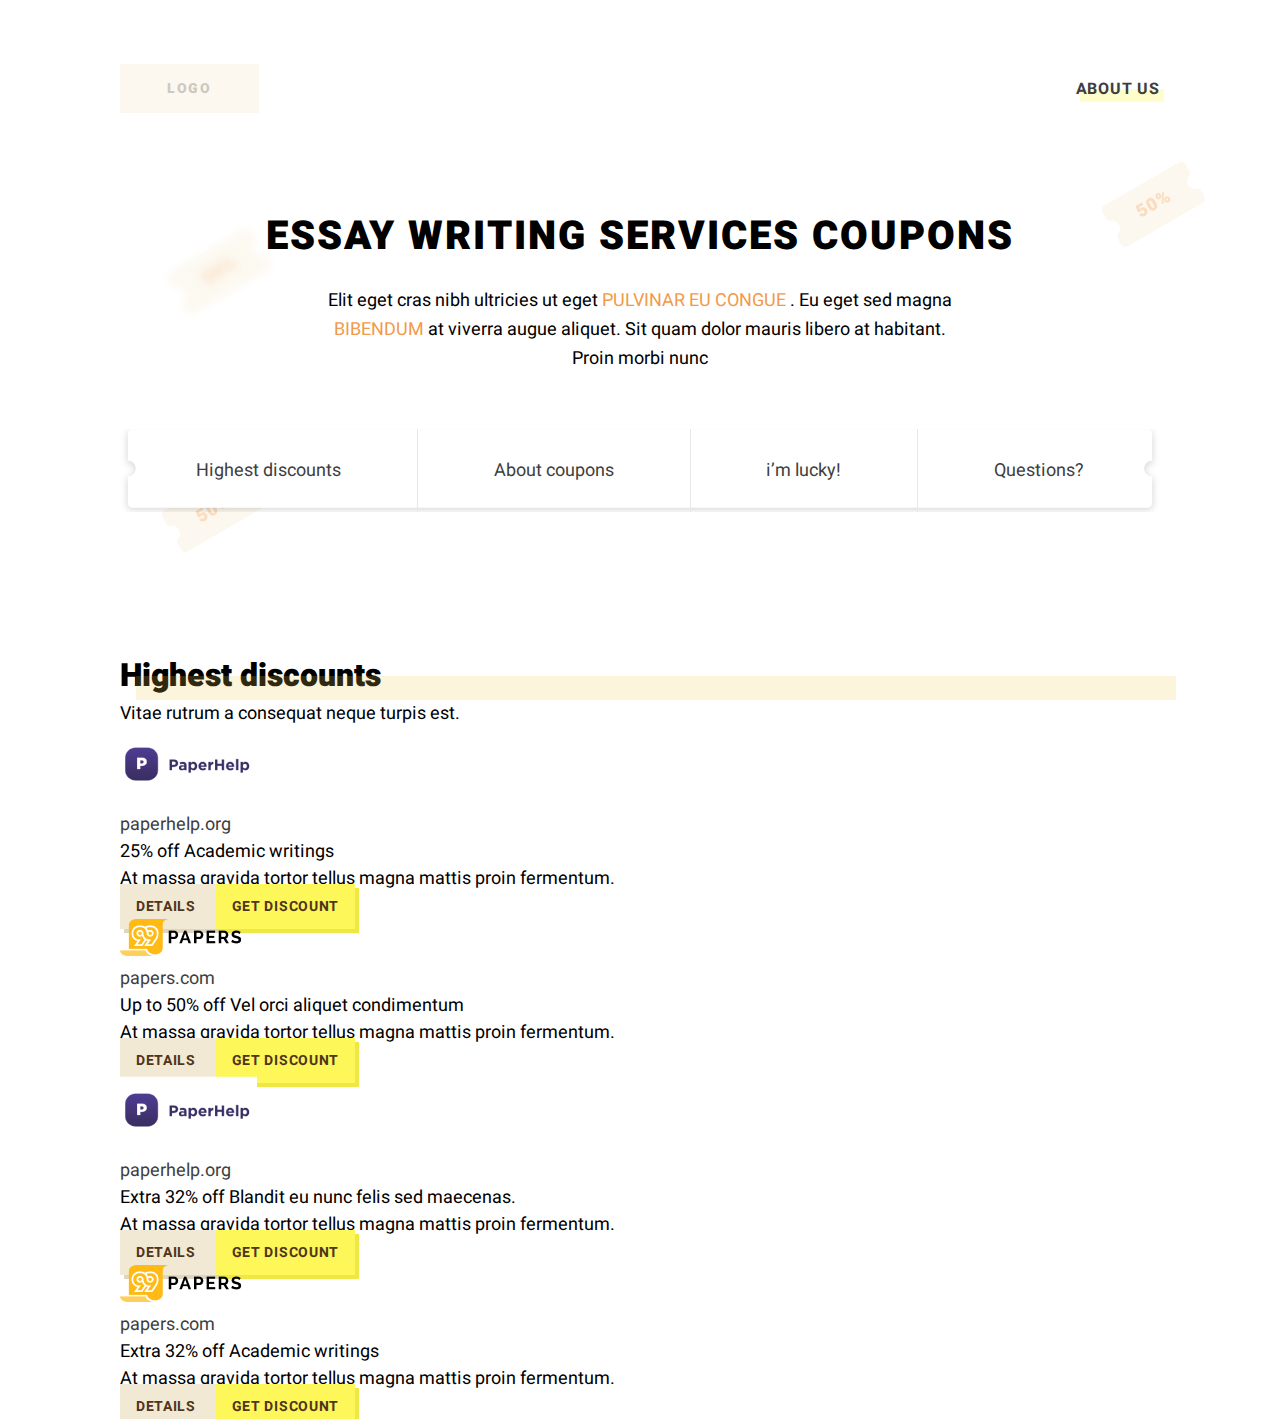
==== First/index.html @ 295fd9a4 "1st" ====
<!DOCTYPE html>
<html lang="en">
<head>
    <meta charset="UTF-8">
	<title>essay writing services coupons</title>
	<meta name="description" content="essay writing services coupons">
	<meta name="keywords" content="essay writing services coupons">
	<meta name="viewport" content="width=device-width, initial-scale=1">
    <!-- Fonts -->
    <link rel="preconnect" href="https://fonts.gstatic.com">
    <link href="https://fonts.googleapis.com/css2?family=Heebo:wght@400;500;700;900&display=swap" rel="stylesheet">
    <!-- Favicon -->
	<!-- OG Tags -->
	<meta property="og:title" content="essay writing services coupons">
	<meta property="og:description" content='essay writing services coupons'>
	<meta property="og:type" content="article">
	<meta property="og:image" content="" >
	<meta property="og:site_name" content="essay writing services coupons">
    <!-- link CSS -->
    <link rel="stylesheet" href="css/main.css">
    <link rel="stylesheet" href="css/mobile.css">
</head>
<body>
    <div class="black-scr" data-blkscr></div>
    <div class="wrap">
        <header class="header">
            <div class="container">
                <div class="header__wrap">
                    <a href="#" class="header__logo">
                        Logo
                    </a>
                    <nav class="header__nav" data-nav>
                        <ul class="header__main-menu">
                            <li class="menu-item">
                                <a href="about.html">
                                    About US
                                </a>
                            </li>
                        </ul>
                    </nav>
                    <div class="menu_btn" data-burger>
                        <div class="bar" data-id="bar"></div>
                        <div class="bar" data-id="bar"></div>
                        <div class="bar" data-id="bar"></div>
                    </div>
                </div>
            </div>
        </header>
        <section class="main">
            <div class="container">
                <h1 class="title">
                    essay writing services coupons
                </h1>
                <p>
                    Elit eget cras nibh ultricies ut eget <span class="orange">pulvinar eu congue</span> . Eu eget sed magna <span class="orange">bibendum</span>  at viverra augue aliquet. Sit quam dolor mauris libero at habitant. Proin morbi nunc 
                </p>
                <ul class="main__menu">
                    <li>
                        <a href="#">
                            Highest discounts
                        </a>
                    </li>
                    <li>
                        <a href="#">
                            About coupons
                        </a>
                    </li>
                    <li>
                        <a href="#">
                            i’m lucky!
                        </a>
                    </li>
                    <li>
                        <a href="#">
                            Questions?
                        </a>
                    </li>
                </ul>
            </div>
        </section>
        <section class="best">
            <div class="container">
                <h2 class="title-l">
                    Highest discounts
                </h2>
                <span class="title__bot">
                    Vitae rutrum a consequat neque turpis est.
                </span>
                <div class="best__wrap">
                    <div class="best__card">
                        <div class="best__logo">
                            <img src="img/paperh.png" alt="">
                        </div>
                        <div class="best__descr">
                            <a href="paperhelp.org" class="best__link">
                                paperhelp.org
                            </a>
                            <div class="best__offer">
                                25% off Academic writings
                            </div>
                            <p class="best__txt">
                                At massa gravida tortor tellus magna mattis proin fermentum.
                            </p>
                        </div>
                        <div class="best__btns">
                            <a href="#" class="btn">
                                details
                            </a>
                            <a href="#" class="btn btn__sec">
                                Get discount
                            </a>
                        </div>
                    </div>
                    <div class="best__card">
                        <div class="best__logo">
                            <img src="img/papers.png" alt="">
                        </div>
                        <div class="best__descr">
                            <a href="papers.com" class="best__link">
                                papers.com
                            </a>
                            <div class="best__offer">
                                Up to 50% off Vel orci aliquet condimentum
                            </div>
                            <p class="best__txt">
                                At massa gravida tortor tellus magna mattis proin fermentum.
                            </p>
                        </div>
                        <div class="best__btns">
                            <a href="#" class="btn">
                                details
                            </a>
                            <a href="#" class="btn btn__sec">
                                Get discount
                            </a>
                        </div>
                    </div>
                    <div class="best__card">
                        <div class="best__logo">
                            <img src="img/paperh.png" alt="">
                        </div>
                        <div class="best__descr">
                            <a href="paperhelp.org" class="best__link">
                                paperhelp.org
                            </a>
                            <div class="best__offer">
                                Extra 32% off Blandit eu nunc felis sed maecenas.
                            </div>
                            <p class="best__txt">
                                At massa gravida tortor tellus magna mattis proin fermentum.
                            </p>
                        </div>
                        <div class="best__btns">
                            <a href="#" class="btn">
                                details
                            </a>
                            <a href="#" class="btn btn__sec">
                                Get discount
                            </a>
                        </div>
                    </div>
                    <div class="best__card">
                        <div class="best__logo">
                            <img src="img/papers.png" alt="">
                        </div>
                        <div class="best__descr">
                            <a href="papers.com" class="best__link">
                                papers.com
                            </a>
                            <div class="best__offer">
                                Extra 32% off  Academic writings
                            </div>
                            <p class="best__txt">
                                At massa gravida tortor tellus magna mattis proin fermentum.
                            </p>
                        </div>
                        <div class="best__btns">
                            <a href="#" class="btn">
                                details
                            </a>
                            <a href="#" class="btn btn__sec">
                                Get discount
                            </a>
                        </div>
                    </div>
                </div>
            </div>
        </section>
        <footer class="footer" id="footer">

        </footer>
    </div>

    <script src="https://code.jquery.com/jquery-3.4.1.min.js"></script>
    <script src="js/main.js"></script>
</body>
</html>
---- First/css/main.css ----
/*---------- FONTS -------------*/

/*--------Specification--------*/

body {
	margin: 0;
	padding: 0;
    font-family: 'Heebo', sans-serif;
	font-size: 18px;
    font-weight: 400;
    color: #000;
}
.black-scr {
    position: absolute;
    content: '';
    pointer-events: none;
    display: block;
    width: 100%;
    height: 100vh;
    left: 0;
    -webkit-transition: opacity 0.3s ease;
    -o-transition: opacity 0.3s ease;
    -moz-transition: opacity 0.3s ease;
    transition: opacity 0.3s ease;
    opacity: 0;
    z-index: 7;
    background: rgba(0,0,0,0.7);
}

body.open .black-scr {
    opacity: 1;
}

body.open {
    overflow-y: hidden;
}
.wrap {
    max-width: 1920px;
    margin: 0 auto;
    overflow: hidden;
}

.container {
	width: 1040px;
	margin: 0 auto;
}

li {
	display: block;
}

h1, h2, h3, h4, h5 {
	margin: 0;
    padding: 0;

}

div, p, ul, li, span, button, input, a, form,textarea {
	-webkit-box-sizing: border-box;
	        -moz-box-sizing: border-box;
	     box-sizing: border-box;
	margin: 0;
	padding: 0;
}

a {
    color: #3e3e3e;
    text-decoration: none;
    -webkit-transition: all 0.3s ease;
    -o-transition: all 0.3s ease;
    -moz-transition: all 0.3s ease;
    transition: all 0.3s ease;
}

a:hover {
    text-decoration: underline;
}

.title {
    font-weight: 900;
    font-size: 40px;
    line-height: 150%;
    position: relative;
    z-index: 2;
    letter-spacing: 0.05em;
    text-transform: uppercase;
    text-align: center;
}
.title-l {
    font-weight: 900;
    font-size: 32px;
    line-height: 150%;
    position: relative;
}
.title-l:after {
    content: '';
    display: block;
    position: absolute;
    width: 100%;
    height: 50%;
    background: #F2C94C;
    opacity: 0.2;
    left: 16px;
    top: 50%;
}
.title-m {
    font-weight: 700;
    font-size: 22px;
    line-height: 160%;
}

.title-s {
    font-weight: 700;
    font-size: 18px;
    line-height: 150%;
}

textarea:active,
textarea:focus {
    outline: none;
}

input[type=text], input[type=submit], textarea{
	-webkit-appearance: none;
} 

input {
  border: 0;
  outline: none;
}

.menu_btn {
    display: none;
}

.btn {
    padding: 12px 16px;
    font-weight: 700;
    font-size: 14px;
    line-height: 16px;
    letter-spacing: 0.05em;
    text-transform: uppercase;
    color: #50351D;
    background: #F2E9D4;
    -webkit-box-shadow: 4px 4px 0px #DED6C3;
       -moz-box-shadow: 4px 4px 0px #DED6C3;
            box-shadow: 4px 4px 0px #DED6C3;
}

.btn:hover {
   background: #f6efe1;
}
.btn__sec {
    background: #FEF759;
    -webkit-box-shadow: 4px 4px 0px #EFE844;
       -moz-box-shadow: 4px 4px 0px #EFE844;
            box-shadow: 4px 4px 0px #EFE844;
}
.btn__sec:hover {
    background:#fef98b;
}

/* -----------------------------Header---------------------------- */

.header {
    padding: 64px 0 0;
}
.header__wrap {
    display: -webkit-box;
    display: -webkit-flex;
    display: -moz-box;
    display: -ms-flexbox;
    display: flex;
    -webkit-box-align: center;
    -webkit-align-items: center;
       -moz-box-align: center;
        -ms-flex-align: center;
            align-items: center;
    -webkit-box-pack: justify;
    -webkit-justify-content: space-between;
       -moz-box-pack: justify;
        -ms-flex-pack: justify;
            justify-content: space-between;
}
.header__logo {
    background: #FCF8EF;
    padding: 14px 47px;
    font-weight: 900;
    font-size: 14px;
    line-height: 150%;
    letter-spacing: 0.12em;
    text-transform: uppercase;
    color: rgba(0,0,0,0.2);
}
.header__logo:hover {
    text-decoration: none;
}
.header__nav ul li:not(:last-child) {
    margin-right: 16px;
}
.header__nav ul {
    display: -webkit-box;
    display: -webkit-flex;
    display: -moz-box;
    display: -ms-flexbox;
    display: flex;
    -webkit-box-align: center;
    -webkit-align-items: center;
       -moz-box-align: center;
        -ms-flex-align: center;
            align-items: center;
}
.header__nav ul li a {
    font-weight: 700;
    font-size: 16px;
    line-height: 160%;
    letter-spacing: 0.05em;
    text-transform: uppercase;
    position: relative;
    z-index: 2;
}
.header__nav ul li {
    position: relative;
}
.header__nav ul li:after {
    display: block;
    content: '';
    position: absolute;
    width: 100%;
    height: 50%;
    top: 50%;
    left: 4px;
    z-index: 1;
    background: #FFFDCB;
}
.header__nav ul li:hover a {
    text-decoration: none;
    color: #F2994A;
}
.header__nav ul li:hover a:after {
    opacity: 0.3;
}

/* ---main--- */

.main {
    padding: 94px 0 140px;
}
.main .container {
    position: relative;
}
.main .container:before {
    position: absolute;
    display: block;
    content: '';
    width: 200px;
    height: 363px;
    left: -7px;
    top: -16px;
    z-index: 1;
    background: url(../img/main-l.png) no-repeat 0 0 / cover;
}
.main .container:after {
    position: absolute;
    display: block;
    content: '';
    width: 460px;
    height: 331px;
    right: -400px;
    bottom: 21px;
    z-index: 1;
    background: url(../img/main-r.png) no-repeat 0 0 / cover;
}
.main .title {
    margin-bottom: 20px;
}
.main p {
    width: 60%;
    margin: 0 auto;
    line-height: 160%;
    text-align: center;
    margin-bottom: 56px;
    z-index: 2;
    position: relative;
}
.orange {
    color: #F2994A;
    font-weight: 700px;
    text-transform: uppercase;
}
.main__menu {
    position: relative;
    z-index: 2;
    background: url('../img/svg/main-menu.svg') no-repeat center center / cover;
    display: -webkit-box;
    display: -webkit-flex;
    display: -moz-box;
    display: -ms-flexbox;
    display: flex;
    -webkit-box-align: center;
    -webkit-align-items: center;
       -moz-box-align: center;
        -ms-flex-align: center;
            align-items: center;
}
.main__menu  li {
    text-align: center;
    padding: 28px 0;
    -webkit-box-flex: 1;
    -webkit-flex: 1 0 auto;
       -moz-box-flex: 1;
        -ms-flex: 1 0 auto;
            flex: 1 0 auto;
}
.main__menu  li:not(:last-child) {
    border-right: 1px solid #E8E8E8;
}
---- First/css/mobile.css ----
/* 1200-1460px */
@media screen and (max-width: 1380px) {
  .slick-prev {
    left: -7px !important;
}
.slick-next {
  right: -7px !important;
}
}


/* 993-1200px */
@media screen and (max-width: 1200px) {
  .container{
    width: 960px;
  }
  .main .container:after {
    right: -77px;
  }
  .prog__video:after {
    right: -211px;
  }
  .prog__video::before {
    right: -242px;
  }
  .best__left {
    width: 50%;
  }
  .look::before,
  .look::after {
    display: none;
  }
  .price__card {
    width: 100%;
  }
  .author__right::after {
    right: -72px;
  }
  .footer .title {
    width: 80%;
  }
  .foot__offer {
    width: 68%;
    padding-left: 0;
  }
  .header__nav > ul > li:not(:last-child) {
    margin-right: 13px;
}
.menu-item > a {
  font-size: 16px;
}
.prog__wrap {
  margin-bottom: 153px !important;
}
}
 
/* 769-992px */
@media screen and (max-width: 992px) {
  .container{
      width: 90%;
  }
  .header__nav {
    display: none;
  }
  .main .container:after {
    right: -204px;
}
.prog .slick-list,
.prog .slick-track,
.who .slick-list,
.who .slick-track {
  display: -webkit-box !important;
  display: -webkit-flex !important;
  display: -moz-box !important;
  display: -ms-flexbox !important;
  display: flex !important;
}
.prog__wrap .slick-slide > div,
.prog__wrap .slick-slide .prog__card-wrap,
.who .slick-slide > div,
.who__card-wrap {
  height: 100%;
}
.prog__card-wrap:nth-child(1) .prog__card {
  background: url(../img/what1-bg.png) no-repeat bottom left / cover;
}
.slick-arrow {
  width: 44px !important;
  height: 44px !important;
}
.slick-arrow::before {
  top: 4px;
  left: 4px;
  width: 35px;
  height: 35px;
}
.slick-arrow::after {
  width: 11px;
  height: 18px;
}

.prog__video:after {
  top: 25px;
  right: unset;
  left: -128px;
}
.play__btn {
  margin: 59px auto 0;
}
.prog__video-tit:after {
  width: 212px;
  top: 18px;
  -webkit-transform: rotateZ(25deg);
     -moz-transform: rotateZ(25deg);
      -ms-transform: rotate(25deg);
       -o-transform: rotateZ(25deg);
          transform: rotateZ(25deg);
}
.prog__video::before {
  right: -39px;
  bottom: unset;
  top: -83px;
  width: 175px;
  height: 216px;
  -webkit-transform: rotateZ(30deg);
     -moz-transform: rotateZ(30deg);
      -ms-transform: rotate(30deg);
       -o-transform: rotateZ(30deg);
          transform: rotateZ(30deg);
}
.best__right {
  display: none;
}
.best__left {
  width: 100%;
}
.look__wrap {
  -webkit-box-orient: vertical;
  -webkit-box-direction: normal;
  -webkit-flex-direction: column;
     -moz-box-orient: vertical;
     -moz-box-direction: normal;
      -ms-flex-direction: column;
          flex-direction: column;
}
.look__left {
  width: 100%;
}
.look__right {
  width: 100%;
}
.look__right::before {
  width: 330px;
  height: 286px;
  top: -16px;
  right: 0px;
}
.result {
  padding: 71px 0 ;
}
.price__wrap {
  width: 100%;
}
.price__list {
  width: 44%;
}
.rev__card-wrap {
  width: 100%;
}
.who::before {
  top: 1px;
  width: 993px;
  height: 1011px;
}
.author__title {
  width: 100%;
}
.author__wrap {
  -webkit-box-orient: vertical;
  -webkit-box-direction: normal;
  -webkit-flex-direction: column;
     -moz-box-orient: vertical;
     -moz-box-direction: normal;
      -ms-flex-direction: column;
          flex-direction: column;
}
.author__left,
.author__right {
  width: 100%;
}
.author__left::before {
  display: none;
}
.author__right {
  padding-top: 600px;
}
.author__right::after {
  width: 449px;
  height: 697px;
  right: 0;
}
.author__help::after {
  display: none;
}
.author__card {
  left: 0;
}
.footer .title {
  width: 100%;
}
.foot__offer {
  width: 95%;
}
.foot__offer .main__price {
  margin-right: 0;
}
.footer {
  background: url(../img/main-bg.jpg) no-repeat center 0 / cover;
}
.footer__bot p {
  width: 100%;
}
.footer__bot-wrap {
  width: 100%;
}
.footer__bot,
.footer__bot a {
  font-size: 12px;
}
}

/* 577-768px */
@media screen and (max-width: 768px) {
.main__wrap {
  width: 100%;
  min-width: unset;
}
.title {
  font-size: 46px !important;
  line-height: unset !important;
}
.title__top {
  font-size: 34px !important;
}
.title__bot {
  font-size: 32px !important;
}
.main .container:after {
  width: 320px;
  height: 512px;
  right: 0;
  left: 0;
  margin: 0 auto;
}
.main .container {
  padding-bottom: 43px;
}
.main__offer {
  margin-bottom: 350px;
}
.main {
  background: url(../img/main-bg.jpg) no-repeat center 0 / cover;
  -webkit-border-radius: 0;
     -moz-border-radius: 0;
          border-radius: 0;
}
.prog__video::before {
  right: -86px;
}
.prog__video-tit:after {
  width: 162px;
  top: 30px;
  -webkit-transform: rotateZ(36deg);
     -moz-transform: rotateZ(36deg);
      -ms-transform: rotate(36deg);
       -o-transform: rotateZ(36deg);
          transform: rotateZ(36deg);
}
.title-l {
  font-size: 36px;
}
.title__prev {
  font-size: 20px;
}
.best__card {
  height: 100%;
}
.price__card:after {
  display: none;
}
.price__card {
  -webkit-box-orient: vertical;
  -webkit-box-direction: normal;
  -webkit-flex-direction: column;
     -moz-box-orient: vertical;
     -moz-box-direction: normal;
      -ms-flex-direction: column;
          flex-direction: column;
}
.price__card:nth-child(2) {
  -webkit-box-orient: vertical;
  -webkit-box-direction: reverse;
  -webkit-flex-direction: column-reverse;
     -moz-box-orient: vertical;
     -moz-box-direction: reverse;
      -ms-flex-direction: column-reverse;
          flex-direction: column-reverse;
}
.price__img,
.price__list {
  width: 80% !important;
  margin: 0 auto !important;
}
.price__help::before,
.price__help::after {
  display: none;
}
.price__card .btn {
  display: none;
}
.price {
  padding: 50px 0;
}
.slick-next {
  right: 10px !important;
}
.slick-prev {
  left: 10px !important;
}
.title-l br {
  display: none;
}
.who {
  padding: 318px 0 125px;
}
.author__left::after {
  width: 89px;
  height: 261px;
  top: unset;
  right: unset;
}
.foot__offer {
  width: 100%;
}
.btn__top {
  font-size: 17px;
}
.btn {
  max-width: 327px;
  display: block;
  margin: 0 auto !important;
  font-size: 10px;
}
.btn::before {
  width: 55px;
  height: 55px;
}
.btn__help {
  padding: 24px 50px 24px 88px;
}
.foot__offer {
  -webkit-box-orient: vertical;
  -webkit-box-direction: reverse;
  -webkit-flex-direction: column-reverse;
     -moz-box-orient: vertical;
     -moz-box-direction: reverse;
      -ms-flex-direction: column-reverse;
          flex-direction: column-reverse;
  -webkit-box-align: center;
  -webkit-align-items: center;
     -moz-box-align: center;
      -ms-flex-align: center;
          align-items: center;
}
.footer .main__price {
  margin-bottom: 20px;
}
.footer__bot,
.footer__bot a {
  font-size: 11px;
}

.footer__bot-wrap {
  -webkit-box-pack: center;
  -webkit-justify-content: center;
     -moz-box-pack: center;
      -ms-flex-pack: center;
          justify-content: center;
  -webkit-flex-wrap: wrap;
      -ms-flex-wrap: wrap;
          flex-wrap: wrap;
}
.main {
  padding: 126px 0 0;
}
}


/* 320-576px */
@media screen and (max-width: 576px) {
  .title {
    font-size: 34px !important;
  }
  .title__top {
    font-size: 24px !important;
  }
  .title__bot {
    font-size: 22px !important;
  }
  .title-l {
    font-size: 24px;
    margin-bottom: 25px !important;
  }
  .title__prev {
    font-size: 15px;
    min-width: unset;
  }
  .btn::before {
    width: 45px;
    height: 45px;
  }
  .header__logo {
    width: 52%;
}
.logo__dop {
  font-size: 10px;
  margin-top: -6px;
}
.header__logo > span {
  font-size: 23px;
}
.header__logo img {
  margin-right: 5px;
  max-width: 38px;
}
.header__lk {
  width: 45%;
  font-size: 8px;
  max-width: 130px;
}
.header__lk img {
  margin-right: 3px;
  max-width: 18px;
}
.lk__help {
  padding: 10px;
}
.main__price-new span {
  font-size: 38px;
  line-height: unset;
}
.main__price-new {
  font-size: 19px;
}
.main__price-old {
  font-size: 30px;
}
.main__price {
  min-width: 125px;
  margin-right: 10px;
  padding: 10px;
  text-align: center;
}
.main__offer p {
  font-size: 14px;
}
.btn__help {
  padding: 20px 25px 20px 74px;
}
.btn__top {
  margin-bottom: 0;
}
.main .container {
  padding-bottom: 15px;
}
.main__offer {
  margin-bottom: 414px;
}
.prog .slick-arrow {
  top: 45% !important;
}
.prog__video-tit {
  font-size: 28px;
}
.prog__video-text p {
  padding-left: 0;
  font-size: 14px;
  margin-top: 35px;
}
.prog__video:after {
  top: 118px;
  left: -139px;
  width: 515px;
    height: 318px;
}
.prog__play {
  width: 68px;
  height: 68px;
}
.play__btn:after {
  top: 2px;
  left: 1px;
}
.prog__play svg {
  width: 22px;
}
.prog__video {
  -webkit-box-orient: vertical;
  -webkit-box-direction: normal;
  -webkit-flex-direction: column;
     -moz-box-orient: vertical;
     -moz-box-direction: normal;
      -ms-flex-direction: column;
          flex-direction: column;
}
.play__btn {
  margin: 25px auto 0;
}
.prog__video-tit:after {
  width: 69px;
  height: 159px;
  -webkit-transform: rotateZ(7deg);
     -moz-transform: rotateZ(7deg);
      -ms-transform: rotate(7deg);
       -o-transform: rotateZ(7deg);
          transform: rotateZ(7deg);
  top: 28px;
  left: 88px;
  background: url(../img/line-ad.png) no-repeat 0 0 / cover;
}
.prog__video::before {
  right: -37px;
  top: -29px;
  width: 124px;
  height: 171px;
}
.play__btn {
  width: 77px;
  height: 77px;
}
.prog__video {
  padding-bottom: 150px;
}
.best::before {
  display: none;
}
.best__card-wrap {
  width: 100%;
  padding: 10px 0;
}
.best__left {
  margin: -10px 0;
}
.look__left ul {
  width: 100%;
  padding-left: 0;
}
.look__left ul li {
  font-size: 16px;
}
.look__right::before {
  top: 7px;
  right: -30px;
}
.look {
  background: #fff url(../img/look-bg.png) no-repeat 54% 0 / cover;
  padding: 323px 0 355px;
  margin-top: -293px;
}
.result {
  padding: 0;
}
.result__foto > div:after {
  bottom: -13px;
  padding: 3px 5px;
  font-size: 12px;
}
.result__card {
  padding: 15px;
}
.result__bot-foto {
    margin-right: 10px;
    width: 45px;
    height: 45px;
}
.price::before {
  width: 100%;
  top: -32px;
  height: 20px;
}
.result__name span {
  font-size: 11px;
}
.result__name {
  font-size: 13px;
}
.result__wrap .slick-slide:nth-child(2n) .result__card {
  background: #fff url(../img/rev2-bg.png) no-repeat 100% 110% / 34%;
}
.result__wrap .slick-slide:nth-child(2n-1) .result__card {
  background: #fff url(../img/rev1-bg.png) no-repeat 95% 100% / 37%;
}
.result .slick-dots {
  bottom: -31px !important;
}
.price__lab span {
  font-size: 14px;
}
.price__lab {
  padding: 12px 33px;
  font-size: 18px;
}
.price__lab:after {
  width: 28px;
  height: 28px;
  -webkit-background-size: 12px 12px;
     -moz-background-size: 12px;
          background-size: 12px;
  left: -12px;
}
.price__title{
  font-size: 24px;
}
.price__img, .price__list {
  width: 90% !important;
}
.price__list {
  padding: 36px 0 0 0;
}
.price__list ul li {
  font-size: 16px;
}
.price__card:not(:last-child) {
  margin-bottom: 25px;
}
.rev__pep {
  left: 9px;
  bottom: -32px;
  min-width: 186px;
  padding: 6px 37px 7px 11px;
}
.rev__info p {
  font-size: 10px;
}
.rev__info::before {
  left: 15px;
  width: 39px;
  height: 33px;
}
.rev__info {
  padding-left: 66px;
}
.rev__top {
  margin-bottom: 50px;
}
.rev__card-wrap {
  padding: 12px 20px;
}
.rev__wrap {
  margin: -12px -20px;
}
.rev__img::before {
  width: 50px;
  height: 50px;
}
.rev__img:after {
  width: 50px;
  height: 50px;
  -webkit-background-size: 30% 30%;
     -moz-background-size: 30%;
          background-size: 30%;
}
.who::before {
  top: -71px;
  width: 672px;
  height: 796px;
}
.who {
  padding: 196px 0 70px;
}
.who__help::before {
  top: -256px;
  left: unset;
  right: -30px;
  width: 577px;
  height: 215px;
}
.who__help::after {
  display: none;
}
.who .slick-dots {
  bottom: -35px !important;
}
.author {
  padding: 15px 0 67px;
}
.author__text {
  padding: 16px;
}
.author__left p:not(:last-child) {
  margin-bottom: 18px;
}
.author__left p {
  font-size: 15px;
}
.author__right::after {
  width: 325px;
  height: 494px;
  right: -68px;
}
.author__right {
  padding-top: 432px;
}
.author__card span {
  margin-bottom: 7px;
  font-size: 18px;
}
.author__card {
    bottom: -30px;
    width: 177px;
    height: 175px;
    font-size: 12px;
    padding: 40px 16px 36px 37px;
}
.footer {
  padding-top: 20px;
}
.footer .title {
  margin-bottom: 15px;
}
.footer .title::before {
  width: 180px;
  height: 136px;
  top: 140px;
  left: -42px;
}

.footer .title:after {
  width: 140px;
  height: 146px;
  top: 140px;
  right: -26px;
  background: url(../img/foot-r.png) no-repeat 100% 100% / cover;
}
}
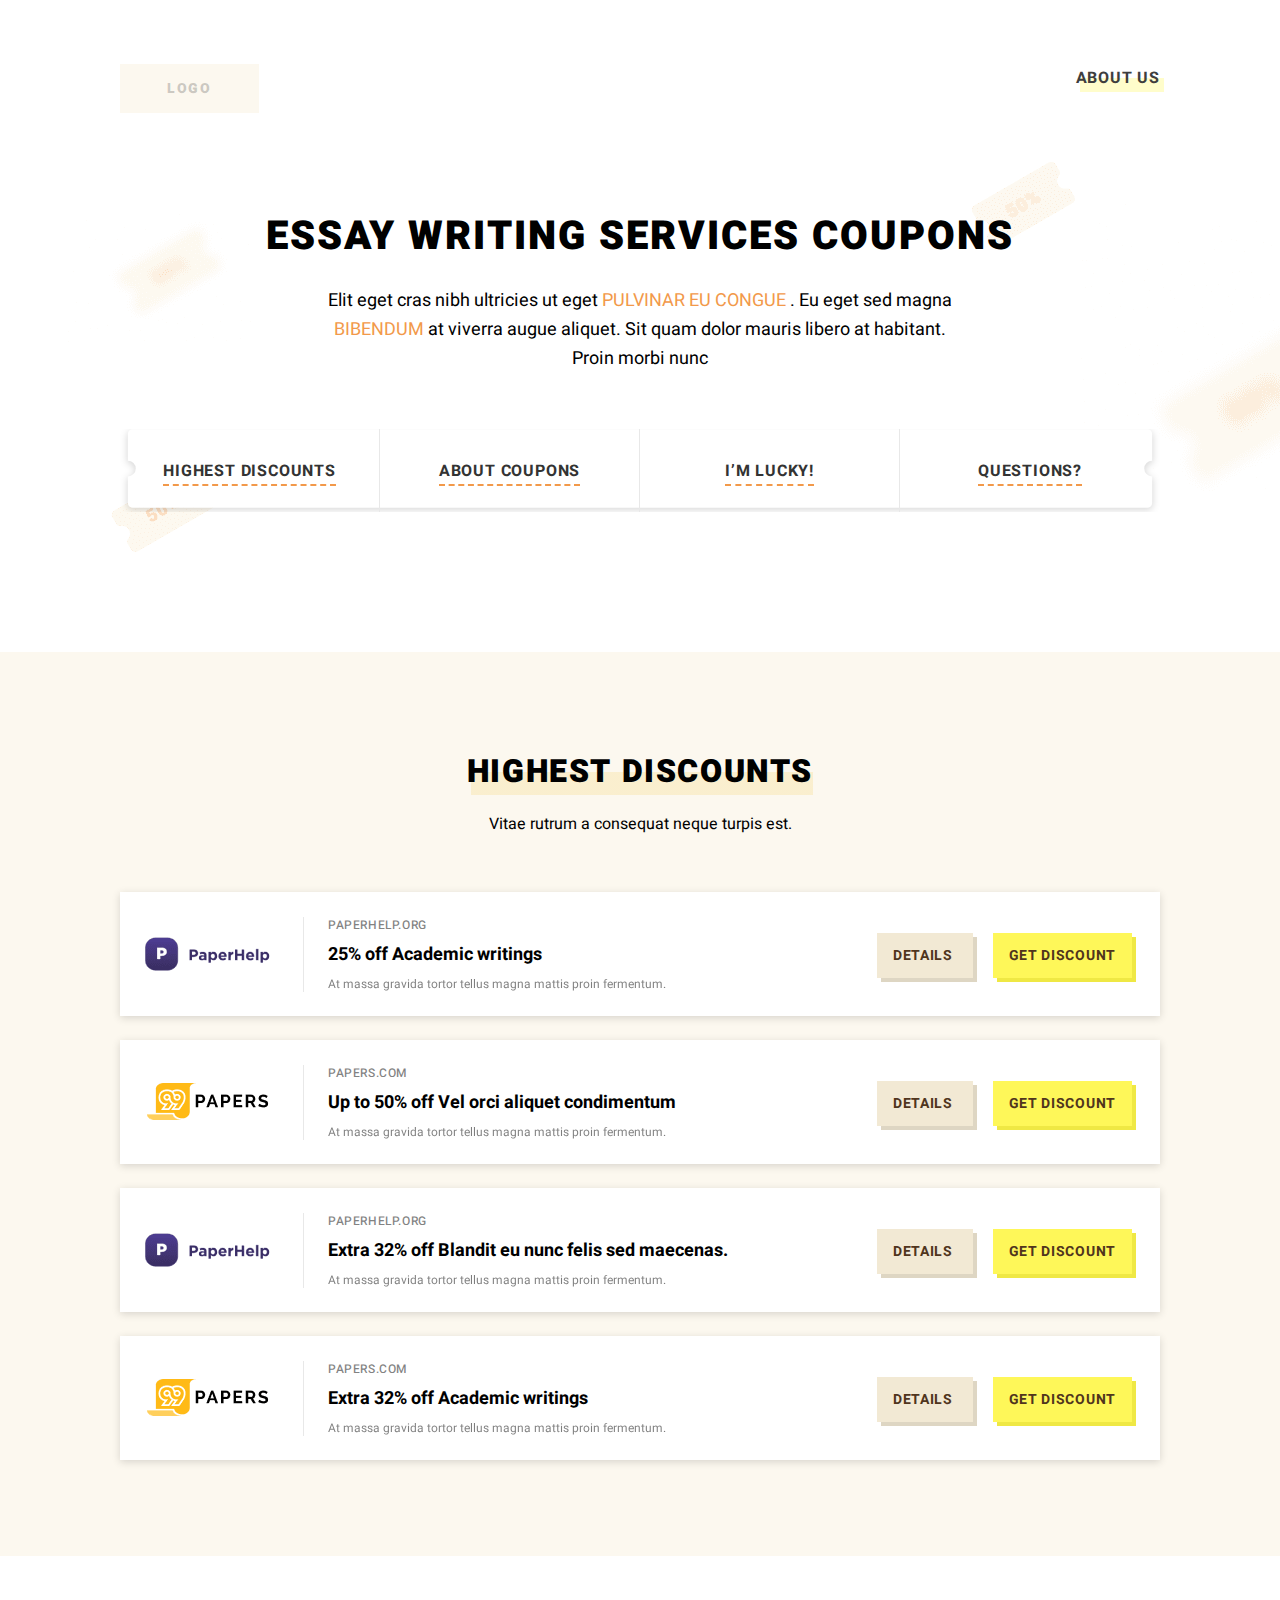
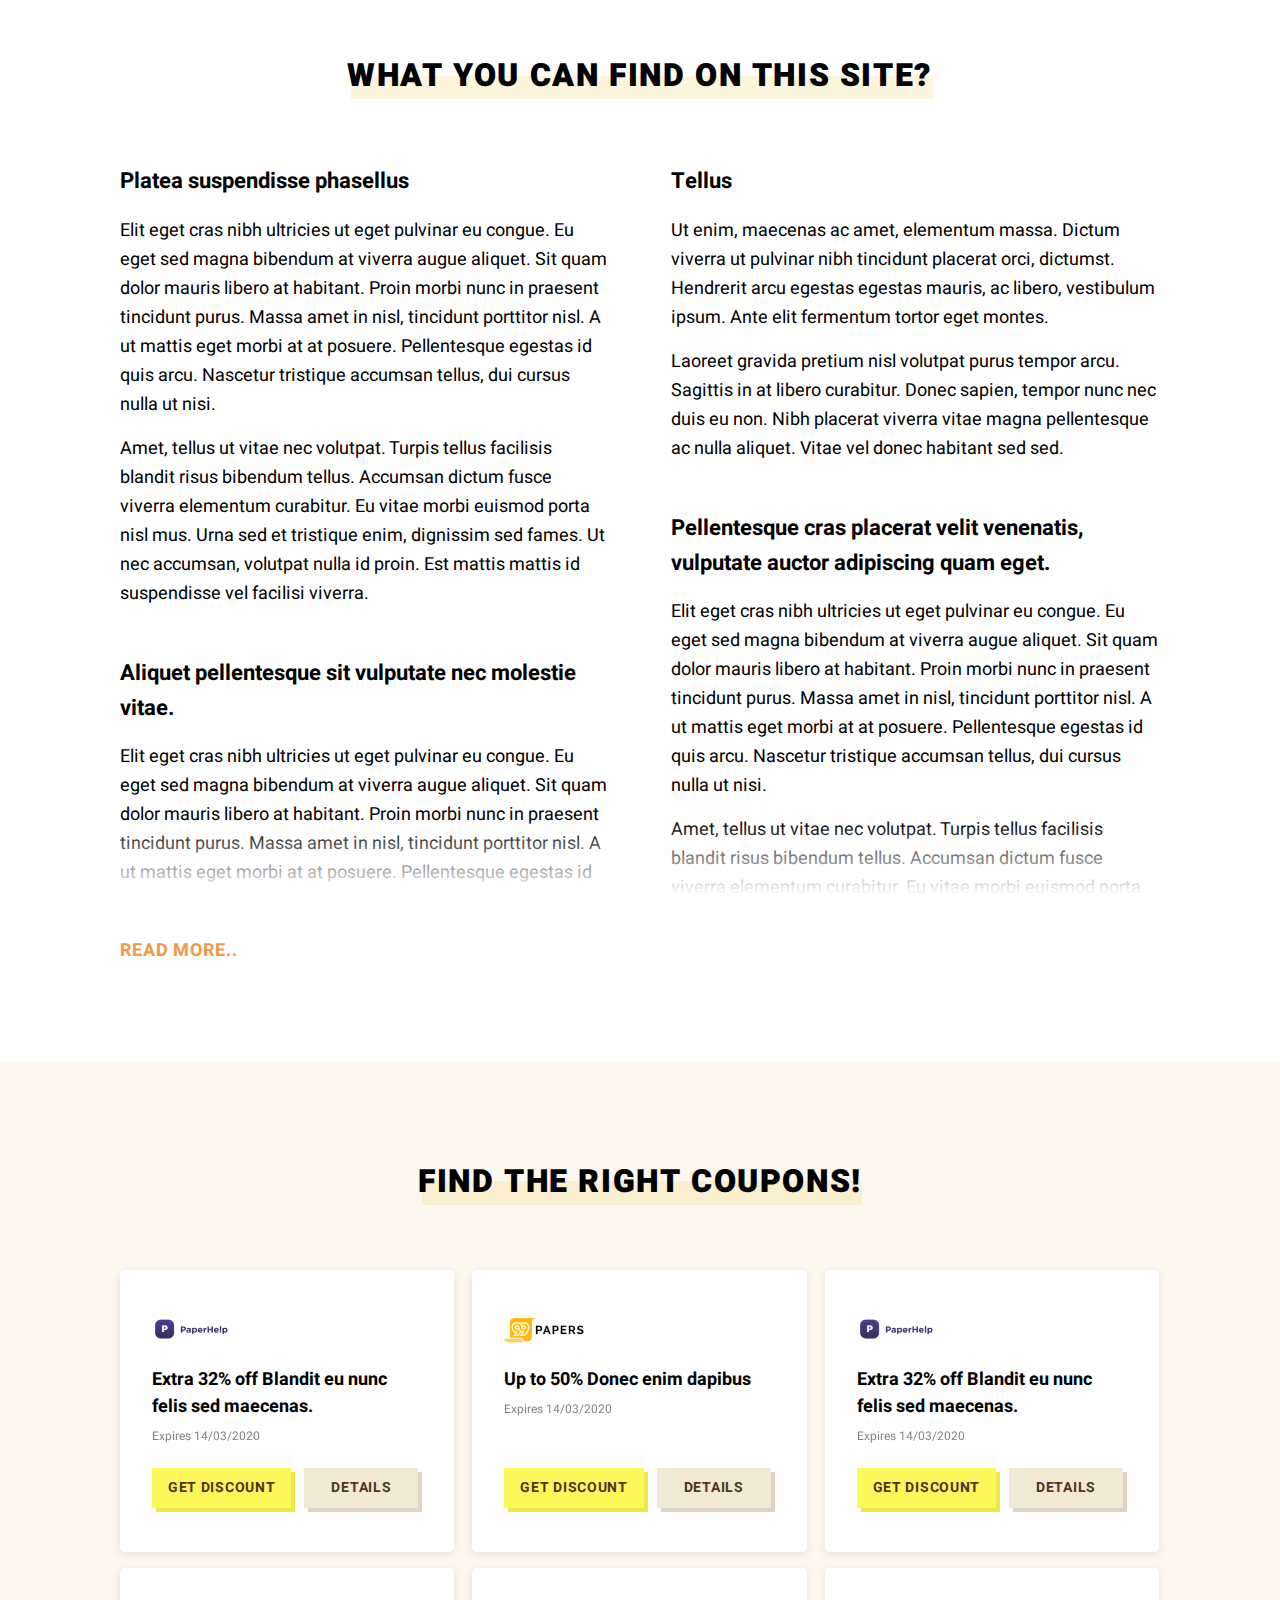
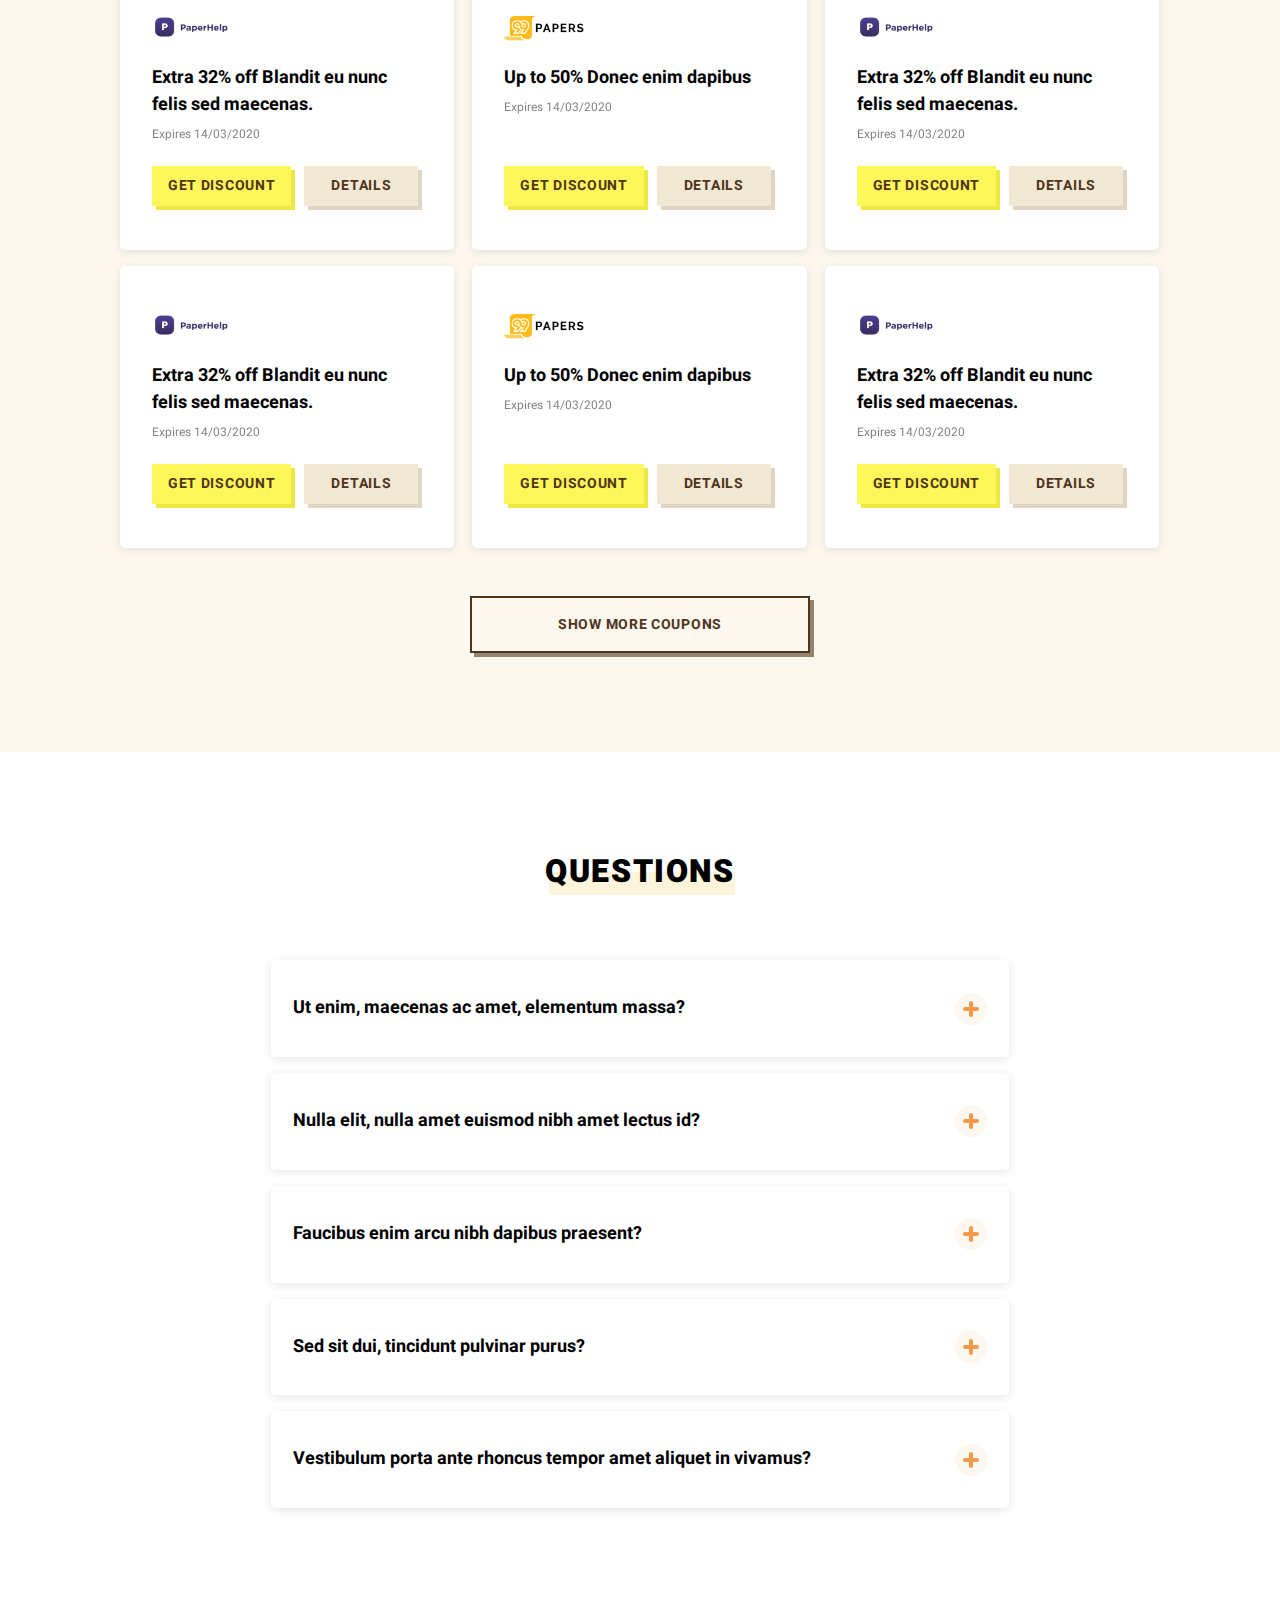
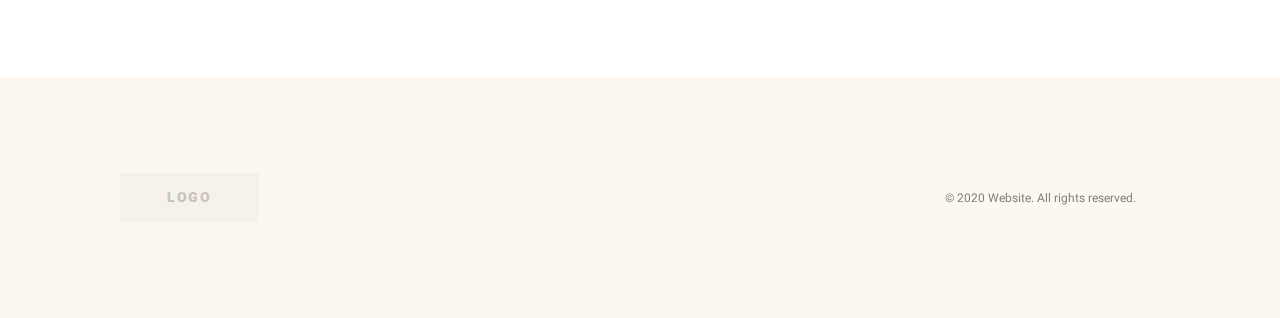
==== commit 4ad2e0f4: "first all" ====
--- a/First/index.html
+++ b/First/index.html
@@ -8,7 +8,7 @@
 	<meta name="viewport" content="width=device-width, initial-scale=1">
     <!-- Fonts -->
     <link rel="preconnect" href="https://fonts.gstatic.com">
-    <link href="https://fonts.googleapis.com/css2?family=Heebo:wght@400;500;700;900&display=swap" rel="stylesheet">
+    <link href="https://fonts.googleapis.com/css2?family=Heebo:wght@400;500;700;800;900&display=swap" rel="stylesheet">
     <!-- Favicon -->
 	<!-- OG Tags -->
 	<meta property="og:title" content="essay writing services coupons">
@@ -26,11 +26,11 @@
         <header class="header">
             <div class="container">
                 <div class="header__wrap">
-                    <a href="#" class="header__logo">
+                    <a href="index.html" class="header__logo">
                         Logo
                     </a>
                     <nav class="header__nav" data-nav>
-                        <ul class="header__main-menu">
+                        <ul>
                             <li class="menu-item">
                                 <a href="about.html">
                                     About US
@@ -54,35 +54,37 @@
                 <p>
                     Elit eget cras nibh ultricies ut eget <span class="orange">pulvinar eu congue</span> . Eu eget sed magna <span class="orange">bibendum</span>  at viverra augue aliquet. Sit quam dolor mauris libero at habitant. Proin morbi nunc 
                 </p>
-                <ul class="main__menu">
+                <ul class="main__menu" data-scroll>
                     <li>
-                        <a href="#">
+                        <a href="#best">
                             Highest discounts
                         </a>
                     </li>
                     <li>
-                        <a href="#">
+                        <a href="#about">
                             About coupons
                         </a>
                     </li>
                     <li>
-                        <a href="#">
+                        <a href="#find">
                             i’m lucky!
                         </a>
                     </li>
                     <li>
-                        <a href="#">
+                        <a href="#faq">
                             Questions?
                         </a>
                     </li>
                 </ul>
             </div>
         </section>
-        <section class="best">
-            <div class="container">
-                <h2 class="title-l">
-                    Highest discounts
-                </h2>
+        <section class="best" id="best">
+            <div class="container">
+                <div class="center">
+                    <h2 class="title-l">
+                        Highest discounts
+                    </h2>
+                </div>
                 <span class="title__bot">
                     Vitae rutrum a consequat neque turpis est.
                 </span>
@@ -95,7 +97,7 @@
                             <a href="paperhelp.org" class="best__link">
                                 paperhelp.org
                             </a>
-                            <div class="best__offer">
+                            <div class="best__offer title-s">
                                 25% off Academic writings
                             </div>
                             <p class="best__txt">
@@ -103,7 +105,7 @@
                             </p>
                         </div>
                         <div class="best__btns">
-                            <a href="#" class="btn">
+                            <a href="coupon.html" class="btn">
                                 details
                             </a>
                             <a href="#" class="btn btn__sec">
@@ -119,7 +121,7 @@
                             <a href="papers.com" class="best__link">
                                 papers.com
                             </a>
-                            <div class="best__offer">
+                            <div class="best__offer title-s">
                                 Up to 50% off Vel orci aliquet condimentum
                             </div>
                             <p class="best__txt">
@@ -127,7 +129,7 @@
                             </p>
                         </div>
                         <div class="best__btns">
-                            <a href="#" class="btn">
+                            <a href="coupon.html" class="btn">
                                 details
                             </a>
                             <a href="#" class="btn btn__sec">
@@ -143,7 +145,7 @@
                             <a href="paperhelp.org" class="best__link">
                                 paperhelp.org
                             </a>
-                            <div class="best__offer">
+                            <div class="best__offer title-s">
                                 Extra 32% off Blandit eu nunc felis sed maecenas.
                             </div>
                             <p class="best__txt">
@@ -151,7 +153,7 @@
                             </p>
                         </div>
                         <div class="best__btns">
-                            <a href="#" class="btn">
+                            <a href="coupon.html" class="btn">
                                 details
                             </a>
                             <a href="#" class="btn btn__sec">
@@ -167,7 +169,7 @@
                             <a href="papers.com" class="best__link">
                                 papers.com
                             </a>
-                            <div class="best__offer">
+                            <div class="best__offer title-s">
                                 Extra 32% off  Academic writings
                             </div>
                             <p class="best__txt">
@@ -175,7 +177,7 @@
                             </p>
                         </div>
                         <div class="best__btns">
-                            <a href="#" class="btn">
+                            <a href="coupon.html" class="btn">
                                 details
                             </a>
                             <a href="#" class="btn btn__sec">
@@ -186,12 +188,334 @@
                 </div>
             </div>
         </section>
-        <footer class="footer" id="footer">
-
+        <section class="about" id="about">
+            <div class="container">
+                <div class="center">
+                    <h2 class="title-l">
+                        What you can find on this site?
+                    </h2>
+                </div>
+                <div data-readmore class="about__text">
+                    <div class="wp-block-columns">
+                        <div class="wp-block-column">
+                            <h3>
+                                Platea suspendisse phasellus
+                            </h3>
+                            <p>
+                                Elit eget cras nibh ultricies ut eget pulvinar eu congue. Eu eget sed magna bibendum at viverra augue aliquet. Sit quam dolor mauris libero at habitant. Proin morbi nunc in praesent tincidunt purus. Massa amet in nisl, tincidunt porttitor nisl. A ut mattis eget morbi at at posuere. Pellentesque egestas id quis arcu. Nascetur tristique accumsan tellus, dui cursus nulla ut nisi.
+                            </p>
+                            <p>
+                                Amet, tellus ut vitae nec volutpat. Turpis tellus facilisis blandit risus bibendum tellus. Accumsan dictum fusce viverra elementum curabitur. Eu vitae morbi euismod porta nisl mus. Urna sed et tristique enim, dignissim sed fames. Ut nec accumsan, volutpat nulla id proin. Est mattis mattis id suspendisse vel facilisi viverra.
+                            </p>
+                            <h3>
+                                Aliquet pellentesque sit vulputate nec molestie vitae.
+                            </h3>
+                            <p>
+                                Elit eget cras nibh ultricies ut eget pulvinar eu congue. Eu eget sed magna bibendum at viverra augue aliquet. Sit quam dolor mauris libero at habitant. Proin morbi nunc in praesent tincidunt purus. Massa amet in nisl, tincidunt porttitor nisl. A ut mattis eget morbi at at posuere. Pellentesque egestas id quis arcu. Nascetur tristique accumsan tellus, dui cursus nulla ut nisi.
+                            </p>
+                            <p>
+                                Amet, tellus ut vitae nec volutpat. Turpis tellus facilisis blandit risus bibendum tellus. Accumsan dictum fusce viverra elementum curabitur. Eu vitae morbi euismod porta nisl mus. Urna sed et tristique enim, dignissim sed fames. Ut nec accumsan, volutpat nulla id proin. Est mattis mattis id suspendisse vel facilisi viverra.
+                            </p>
+                        </div>
+                        <div class="wp-block-column">
+                            <h3>
+                                Tellus
+                            </h3>
+                            <p>
+                                Ut enim, maecenas ac amet, elementum massa. Dictum viverra ut pulvinar nibh tincidunt placerat orci, dictumst. Hendrerit arcu egestas egestas mauris, ac libero, vestibulum ipsum. Ante elit fermentum tortor eget montes.
+                            <p>
+                                Laoreet gravida pretium nisl volutpat purus tempor arcu. Sagittis in at libero curabitur. Donec sapien, tempor nunc nec duis eu non. Nibh placerat viverra vitae magna pellentesque ac nulla aliquet. Vitae vel donec habitant sed sed.                             </p>
+                            </p>
+                            <h3>
+                                Pellentesque cras placerat velit venenatis, vulputate auctor adipiscing quam eget.                            </h3>
+                            <p>
+                                Elit eget cras nibh ultricies ut eget pulvinar eu congue. Eu eget sed magna bibendum at viverra augue aliquet. Sit quam dolor mauris libero at habitant. Proin morbi nunc in praesent tincidunt purus. Massa amet in nisl, tincidunt porttitor nisl. A ut mattis eget morbi at at posuere. Pellentesque egestas id quis arcu. Nascetur tristique accumsan tellus, dui cursus nulla ut nisi.
+                            </p>
+                            <p>
+                                Amet, tellus ut vitae nec volutpat. Turpis tellus facilisis blandit risus bibendum tellus. Accumsan dictum fusce viverra elementum curabitur. Eu vitae morbi euismod porta nisl mus. Urna sed et tristique enim, dignissim sed fames. Ut nec accumsan, volutpat nulla id proin. Est mattis mattis id suspendisse vel facilisi viverra.
+                            </p>
+                        </div>
+                    </div>
+                </div>
+            </div>
+        </section>
+        <section class="find" id="find">
+            <div class="container">
+                <div class="center">
+                    <h2 class="title-l">
+                        find the right coupons!
+                    </h2>
+                </div>
+                <div class="find__wrap">
+                    <div class="find__card-wrap">
+                        <div class="find__card">
+                            <div class="find__card-logo">
+                                <img src="img/paperh.png" alt="">
+                            </div>
+                            <div class="find__card-offer title-s">
+                                Extra 32% off Blandit eu nunc felis sed maecenas.
+                            </div>
+                            <span class="find__card-date">
+                                Expires <span>14/03/2020</span> 
+                            </span>
+                            <div class="find__card__btns">
+                                <a href="#" class="btn btn__sec">
+                                    Get discount
+                                </a>
+                                <a href="#" class="btn find__btn">
+                                    details
+                                </a>
+                            </div>
+                        </div>
+                    </div>
+                    <div class="find__card-wrap">
+                        <div class="find__card">
+                            <div class="find__card-logo">
+                                <img src="img/papers.png" alt="">
+                            </div>
+                            <div class="find__card-offer title-s">
+                                Up to 50% Donec enim dapibus 
+                            </div>
+                            <span class="find__card-date">
+                                Expires <span>14/03/2020</span> 
+                            </span>
+                            <div class="find__card__btns">
+                                <a href="#" class="btn btn__sec">
+                                    Get discount
+                                </a>
+                                <a href="#" class="btn find__btn">
+                                    details
+                                </a>
+                            </div>
+                        </div>
+                    </div>
+                    <div class="find__card-wrap">
+                        <div class="find__card">
+                            <div class="find__card-logo">
+                                <img src="img/paperh.png" alt="">
+                            </div>
+                            <div class="find__card-offer title-s">
+                                Extra 32% off Blandit eu nunc felis sed maecenas.
+                            </div>
+                            <span class="find__card-date">
+                                Expires <span>14/03/2020</span> 
+                            </span>
+                            <div class="find__card__btns">
+                                <a href="#" class="btn btn__sec">
+                                    Get discount
+                                </a>
+                                <a href="#" class="btn find__btn">
+                                    details
+                                </a>
+                            </div>
+                        </div>
+                    </div>
+                    <div class="find__card-wrap">
+                        <div class="find__card">
+                            <div class="find__card-logo">
+                                <img src="img/paperh.png" alt="">
+                            </div>
+                            <div class="find__card-offer title-s">
+                                Extra 32% off Blandit eu nunc felis sed maecenas.
+                            </div>
+                            <span class="find__card-date">
+                                Expires <span>14/03/2020</span> 
+                            </span>
+                            <div class="find__card__btns">
+                                <a href="#" class="btn btn__sec">
+                                    Get discount
+                                </a>
+                                <a href="#" class="btn find__btn">
+                                    details
+                                </a>
+                            </div>
+                        </div>
+                    </div>
+                    <div class="find__card-wrap">
+                        <div class="find__card">
+                            <div class="find__card-logo">
+                                <img src="img/papers.png" alt="">
+                            </div>
+                            <div class="find__card-offer title-s">
+                                Up to 50% Donec enim dapibus 
+                            </div>
+                            <span class="find__card-date">
+                                Expires <span>14/03/2020</span> 
+                            </span>
+                            <div class="find__card__btns">
+                                <a href="#" class="btn btn__sec">
+                                    Get discount
+                                </a>
+                                <a href="#" class="btn find__btn">
+                                    details
+                                </a>
+                            </div>
+                        </div>
+                    </div>
+                    <div class="find__card-wrap">
+                        <div class="find__card">
+                            <div class="find__card-logo">
+                                <img src="img/paperh.png" alt="">
+                            </div>
+                            <div class="find__card-offer title-s">
+                                Extra 32% off Blandit eu nunc felis sed maecenas.
+                            </div>
+                            <span class="find__card-date">
+                                Expires <span>14/03/2020</span> 
+                            </span>
+                            <div class="find__card__btns">
+                                <a href="#" class="btn btn__sec">
+                                    Get discount
+                                </a>
+                                <a href="#" class="btn find__btn">
+                                    details
+                                </a>
+                            </div>
+                        </div>
+                    </div>
+                    <div class="find__card-wrap">
+                        <div class="find__card">
+                            <div class="find__card-logo">
+                                <img src="img/paperh.png" alt="">
+                            </div>
+                            <div class="find__card-offer title-s">
+                                Extra 32% off Blandit eu nunc felis sed maecenas.
+                            </div>
+                            <span class="find__card-date">
+                                Expires <span>14/03/2020</span> 
+                            </span>
+                            <div class="find__card__btns">
+                                <a href="#" class="btn btn__sec">
+                                    Get discount
+                                </a>
+                                <a href="#" class="btn find__btn">
+                                    details
+                                </a>
+                            </div>
+                        </div>
+                    </div>
+                    <div class="find__card-wrap">
+                        <div class="find__card">
+                            <div class="find__card-logo">
+                                <img src="img/papers.png" alt="">
+                            </div>
+                            <div class="find__card-offer title-s">
+                                Up to 50% Donec enim dapibus 
+                            </div>
+                            <span class="find__card-date">
+                                Expires <span>14/03/2020</span> 
+                            </span>
+                            <div class="find__card__btns">
+                                <a href="#" class="btn btn__sec">
+                                    Get discount
+                                </a>
+                                <a href="#" class="btn find__btn">
+                                    details
+                                </a>
+                            </div>
+                        </div>
+                    </div>
+                    <div class="find__card-wrap">
+                        <div class="find__card">
+                            <div class="find__card-logo">
+                                <img src="img/paperh.png" alt="">
+                            </div>
+                            <div class="find__card-offer title-s">
+                                Extra 32% off Blandit eu nunc felis sed maecenas.
+                            </div>
+                            <span class="find__card-date">
+                                Expires <span>14/03/2020</span> 
+                            </span>
+                            <div class="find__card__btns">
+                                <a href="#" class="btn btn__sec">
+                                    Get discount
+                                </a>
+                                <a href="#" class="btn find__btn">
+                                    details
+                                </a>
+                            </div>
+                        </div>
+                    </div>
+                </div>
+                <div class="center">
+                    <a href="#" class="btn more__coupons">
+                        Show More coupons
+                    </a>
+                </div>
+            </div>
+        </section>
+        <section class="faq" id="faq">
+            <div class="container">
+                <div class="center">
+                    <h2 class="title-l">
+                        Questions
+                    </h2>
+                </div>
+                <div class="faq__wrap">
+                    <div class="faq__card" data-faq>
+                        <div class="faq__title">
+                            Ut enim, maecenas ac amet, elementum massa?
+                            <span class="line"></span>
+                        </div>
+                        <p>
+                            Enim aliquam cursus viverra quisque sit arcu neque velit feugiat. Habitasse tellus commodo maecenas egestas. Est mauris, urna dolor ac orci pellentesque arcu, morbi. Dignissim blandit facilisi mi, auctor ultrices. In faucibus tortor, sit odio eget posuere.
+                        </p>
+                    </div>
+                    <div class="faq__card" data-faq>
+                        <div class="faq__title">
+                            Nulla elit, nulla amet euismod nibh amet lectus id?
+                            <span class="line"></span>
+                        </div>
+                        <p>
+                            Enim aliquam cursus viverra quisque sit arcu neque velit feugiat. Habitasse tellus commodo maecenas egestas. Est mauris, urna dolor ac orci pellentesque arcu, morbi. Dignissim blandit facilisi mi, auctor ultrices. In faucibus tortor, sit odio eget posuere.
+                        </p>
+                    </div>
+                    <div class="faq__card" data-faq>
+                        <div class="faq__title">
+                            Faucibus enim arcu nibh dapibus praesent?
+                            <span class="line"></span>
+                        </div>
+                        <p>
+                            Enim aliquam cursus viverra quisque sit arcu neque velit feugiat. Habitasse tellus commodo maecenas egestas. Est mauris, urna dolor ac orci pellentesque arcu, morbi. Dignissim blandit facilisi mi, auctor ultrices. In faucibus tortor, sit odio eget posuere.
+                        </p>
+                    </div>
+                    <div class="faq__card" data-faq>
+                        <div class="faq__title">
+                            Sed sit dui, tincidunt pulvinar purus?
+                            <span class="line"></span>
+                        </div>
+                        <p>
+                            Enim aliquam cursus viverra quisque sit arcu neque velit feugiat. Habitasse tellus commodo maecenas egestas. Est mauris, urna dolor ac orci pellentesque arcu, morbi. Dignissim blandit facilisi mi, auctor ultrices. In faucibus tortor, sit odio eget posuere.
+                        </p>
+                    </div>
+                    <div class="faq__card" data-faq>
+                        <div class="faq__title">
+                            Vestibulum porta ante rhoncus tempor amet aliquet in vivamus?
+                            <span class="line"></span>
+                        </div>
+                        <p>
+                            Enim aliquam cursus viverra quisque sit arcu neque velit feugiat. Habitasse tellus commodo maecenas egestas. Est mauris, urna dolor ac orci pellentesque arcu, morbi. Dignissim blandit facilisi mi, auctor ultrices. In faucibus tortor, sit odio eget posuere.
+                        </p>
+                    </div>
+                </div>
+            </div>
+        </section>
+        <footer class="footer">
+            <div class="container">
+                <div class="footer__wrap">
+                    <a href="index.html" class="header__logo footer__logo">
+                        Logo
+                    </a>
+                    <p class="footer__txt">
+                        © 2020 Website. All rights reserved. 
+                    </p>
+                </div>
+            </div>
         </footer>
     </div>
 
     <script src="https://code.jquery.com/jquery-3.4.1.min.js"></script>
+    <script src="js/readmore/readmore.min.js"></script>
     <script src="js/main.js"></script>
 </body>
 </html>--- a/First/css/main.css
+++ b/First/css/main.css
@@ -8,7 +8,7 @@
     font-family: 'Heebo', sans-serif;
 	font-size: 18px;
     font-weight: 400;
-    color: #000;
+    color: #000; 
 }
 .black-scr {
     position: absolute;
@@ -90,19 +90,22 @@
     font-weight: 900;
     font-size: 32px;
     line-height: 150%;
-    position: relative;
-}
-.title-l:after {
-    content: '';
-    display: block;
-    position: absolute;
-    width: 100%;
-    height: 50%;
-    background: #F2C94C;
-    opacity: 0.2;
-    left: 16px;
-    top: 50%;
-}
+    letter-spacing: 0.05em;
+    position: relative;
+    text-transform: uppercase;
+    display: inline;
+    background-image: -webkit-gradient(linear,left top, left bottom,color-stop(50%, transparent),color-stop(0, rgba(242,201,76,0.2)));
+    background-image: -webkit-linear-gradient(top,transparent 50%,rgba(242,201,76,0.2) 0);
+    background-image: -moz-linear-gradient(top,transparent 50%,rgba(242,201,76,0.2) 0);
+    background-image: -o-linear-gradient(top,transparent 50%,rgba(242,201,76,0.2) 0);
+    background-image: linear-gradient(180deg,transparent 50%,rgba(242,201,76,0.2) 0);
+    -webkit-background-size: 100% 100%;
+       -moz-background-size: 100% 100%;
+            background-size: 100% 100%;
+    background-repeat: no-repeat;
+    background-position: 4px 0;
+}
+
 .title-m {
     font-weight: 700;
     font-size: 22px;
@@ -149,6 +152,7 @@
 
 .btn:hover {
    background: #f6efe1;
+   text-decoration: none;
 }
 .btn__sec {
     background: #FEF759;
@@ -159,11 +163,60 @@
 .btn__sec:hover {
     background:#fef98b;
 }
+.center {
+    text-align: center;
+}
+
+/* ---------------breadcrumbs----------------- */
+
+.breadcrumbs {
+    font-size: 14px;
+    line-height: 160%;
+    color: #958371;
+    margin:86px 0 24px;
+    position: relative;
+    z-index: 2;
+    display: -webkit-box;
+    display: -webkit-flex;
+    display: -moz-box;
+    display: -ms-flexbox;
+    display: flex;
+    -webkit-box-align: center;
+    -webkit-align-items: center;
+       -moz-box-align: center;
+        -ms-flex-align: center;
+            align-items: center;
+    -webkit-box-pack: center;
+    -webkit-justify-content: center;
+       -moz-box-pack: center;
+        -ms-flex-pack: center;
+            justify-content: center;
+}
+
+.breadcrumbs__link {
+    font-size: 14px;
+    line-height: 24px;
+    color: #958371;
+    text-decoration: none;
+}
+
+.breadcrumbs__link:hover {
+    text-decoration: underline;
+}
+
+.breadcrumbs__separator {
+    display: block;
+    width: 4px;
+    height: 4px;
+    background: #958371;
+    margin: 0 10px;
+}
 
 /* -----------------------------Header---------------------------- */
 
 .header {
     padding: 64px 0 0;
+    position: relative;
 }
 .header__wrap {
     display: -webkit-box;
@@ -171,6 +224,203 @@
     display: -moz-box;
     display: -ms-flexbox;
     display: flex;
+    -webkit-box-align: start;
+    -webkit-align-items: flex-start;
+       -moz-box-align: start;
+        -ms-flex-align: start;
+            align-items: flex-start;
+    -webkit-box-pack: justify;
+    -webkit-justify-content: space-between;
+       -moz-box-pack: justify;
+        -ms-flex-pack: justify;
+            justify-content: space-between;
+}
+.header__logo {
+    background: #FCF8EF;
+    padding: 14px 47px;
+    font-weight: 900;
+    font-size: 14px;
+    line-height: 150%;
+    letter-spacing: 0.12em;
+    text-transform: uppercase;
+    color: rgba(0,0,0,0.2);
+}
+.header__logo:hover {
+    text-decoration: none;
+}
+.header__nav ul li:not(:last-child) {
+    margin-right: 16px;
+}
+.header__nav ul {
+    display: -webkit-box;
+    display: -webkit-flex;
+    display: -moz-box;
+    display: -ms-flexbox;
+    display: flex;
+    -webkit-box-align: center;
+    -webkit-align-items: center;
+       -moz-box-align: center;
+        -ms-flex-align: center;
+            align-items: center;
+}
+.header__nav ul li a {
+    font-weight: 700;
+    font-size: 16px;
+    line-height: 160%;
+    letter-spacing: 0.05em;
+    text-transform: uppercase;
+    position: relative;
+    z-index: 2;
+}
+.header__nav ul li {
+    position: relative;
+}
+.header__nav ul li:after {
+    display: block;
+    content: '';
+    position: absolute;
+    width: 100%;
+    height: 50%;
+    top: 50%;
+    left: 4px;
+    z-index: 1;
+    background: #FFFDCB;
+}
+.header__nav ul li:hover a {
+    text-decoration: none;
+    color: #F2994A;
+}
+.header__nav ul li:hover a:after {
+    opacity: 0.3;
+}
+
+/* ---main--- */
+
+.main {
+    padding: 94px 0 140px;
+}
+.main .container {
+    position: relative;
+}
+.main .container:before {
+    position: absolute;
+    display: block;
+    content: '';
+    width: 200px;
+    height: 363px;
+    left: -57px;
+    top: -16px;
+    z-index: 1;
+    background: url(../img/main-l.png) no-repeat 0 0 / cover;
+}
+.main .container:after {
+    position: absolute;
+    display: block;
+    content: '';
+    width: 460px;
+    height: 331px;
+    right: -270px;
+    bottom: 21px;
+    z-index: 1;
+    background: url(../img/main-r.png) no-repeat 0 0 / cover;
+}
+.main .title {
+    margin-bottom: 20px;
+}
+.main p {
+    width: 60%;
+    margin: 0 auto;
+    line-height: 160%;
+    text-align: center;
+    margin-bottom: 56px;
+    z-index: 2;
+    position: relative;
+}
+.orange {
+    color: #F2994A;
+    font-weight: 700px;
+    text-transform: uppercase;
+}
+.main__menu {
+    position: relative;
+    z-index: 2;
+    background: url('../img/svg/main-menu.svg') no-repeat center center / cover;
+    display: -webkit-box;
+    display: -webkit-flex;
+    display: -moz-box;
+    display: -ms-flexbox;
+    display: flex;
+    -webkit-box-align: center;
+    -webkit-align-items: center;
+       -moz-box-align: center;
+        -ms-flex-align: center;
+            align-items: center;
+}
+.main__menu  li {
+    text-align: center;
+    padding: 28px 0;
+    width: 25%;
+}
+.main__menu  li:not(:last-child) {
+    border-right: 1px solid #E8E8E8;
+}
+.main__menu li a {
+    font-weight: 700;
+    font-size: 16px;
+    line-height: 24px;
+    letter-spacing: 0.05em;
+    text-transform: uppercase;
+    color: #333333;
+    position: relative;
+}
+.main__menu li a::after {
+    content: '';
+    display: block;
+    position: absolute;
+    border-bottom: 2px dashed #F2994A;
+    width: 100%;
+    left: 0;
+    -webkit-transition: all .3s ease;
+    -o-transition: all .3s ease;
+    -moz-transition: all .3s ease;
+    transition: all .3s ease;
+}
+.main__menu li a:hover {
+    color: #F2994A;
+    text-decoration: none;
+}
+.main__menu li a:hover::after {
+    opacity: 0.2;
+}
+
+
+/* ---best-- */
+
+.best {
+    padding: 96px 0;
+    background: #FCF8EF;
+}
+.best .center {
+    margin-bottom: 16px;
+}
+.title__bot {
+    display: block;
+    text-align: center;
+    font-size: 16px;
+    line-height: 24px;
+    margin-bottom: 56px;
+}
+.best__card {
+    background: #fff;
+    display: -webkit-box;
+    display: -webkit-flex;
+    display: -moz-box;
+    display: -ms-flexbox;
+    display: flex;
+    -webkit-box-shadow: 0px 2px 8px rgba(0, 0, 0, 0.15);
+       -moz-box-shadow: 0px 2px 8px rgba(0, 0, 0, 0.15);
+            box-shadow: 0px 2px 8px rgba(0, 0, 0, 0.15);
+    padding: 24px 28px 24px 24px;
     -webkit-box-align: center;
     -webkit-align-items: center;
        -moz-box-align: center;
@@ -182,116 +432,359 @@
         -ms-flex-pack: justify;
             justify-content: space-between;
 }
-.header__logo {
-    background: #FCF8EF;
-    padding: 14px 47px;
-    font-weight: 900;
-    font-size: 14px;
-    line-height: 150%;
-    letter-spacing: 0.12em;
-    text-transform: uppercase;
-    color: rgba(0,0,0,0.2);
-}
-.header__logo:hover {
-    text-decoration: none;
-}
-.header__nav ul li:not(:last-child) {
-    margin-right: 16px;
-}
-.header__nav ul {
-    display: -webkit-box;
-    display: -webkit-flex;
-    display: -moz-box;
-    display: -ms-flexbox;
-    display: flex;
+
+.best__card:not(:last-child) {
+    margin-bottom: 24px;
+}
+.best__logo {
+    width: 13%;
+    display: -webkit-box;
+    display: -webkit-flex;
+    display: -moz-box;
+    display: -ms-flexbox;
+    display: flex;
+    padding: 19px 0;
     -webkit-box-align: center;
     -webkit-align-items: center;
        -moz-box-align: center;
         -ms-flex-align: center;
             align-items: center;
-}
-.header__nav ul li a {
-    font-weight: 700;
-    font-size: 16px;
-    line-height: 160%;
+    -webkit-box-pack: center;
+    -webkit-justify-content: center;
+       -moz-box-pack: center;
+        -ms-flex-pack: center;
+            justify-content: center;
+}
+.best__logo img {
+    width: auto;
+    height: 100%;
+    -o-object-fit: cover;
+       object-fit: cover;
+}
+.best__descr {
+    padding-left: 24px;
+    width: 55%;
+    border-left: 1px solid #E8E8E8;
+    display: -webkit-box;
+    display: -webkit-flex;
+    display: -moz-box;
+    display: -ms-flexbox;
+    display: flex;
+    -webkit-box-orient: vertical;
+    -webkit-box-direction: normal;
+    -webkit-flex-direction: column;
+       -moz-box-orient: vertical;
+       -moz-box-direction: normal;
+        -ms-flex-direction: column;
+            flex-direction: column;
+}
+.best__link {
+    font-weight: 500;
+    font-size: 12px;
+    line-height: 16px;
     letter-spacing: 0.05em;
     text-transform: uppercase;
-    position: relative;
-    z-index: 2;
-}
-.header__nav ul li {
-    position: relative;
-}
-.header__nav ul li:after {
-    display: block;
+    color: #828282;
+    margin-bottom: 8px;
+}
+.best__offer {
+    margin-bottom: 8px;
+    font-weight: 700
+}
+.best__txt {
+    font-size: 12px;
+    line-height: 16px;
+    color: #000000;
+    opacity: 0.5;
+
+}
+.best__btns .btn:not(:last-child) {
+    margin-right: 20px;
+}
+
+/* ---about--- */
+.about {
+    padding: 96px 0;
+}
+.about .center {
+    margin-bottom: 64px;
+}
+[data-readmore] {
+    -webkit-transition: height 100ms;
+    -o-transition: height 100ms;
+    -moz-transition: height 100ms;
+    transition: height 100ms;
+    overflow: hidden;
+    position: relative;
+    margin-bottom: 0;
+}
+[data-readmore] + [data-readmore-toggle], [data-readmore][data-readmore] {
+    display: block;
+    width: 100%;
+}
+[data-readmore][aria-expanded="false"]:after {
     content: '';
     position: absolute;
+    bottom: 0;
+    display: inline-block;
     width: 100%;
-    height: 50%;
-    top: 50%;
-    left: 4px;
-    z-index: 1;
-    background: #FFFDCB;
-}
-.header__nav ul li:hover a {
+    height: 100px;
+    background: -webkit-gradient(linear, left top, left bottom, from(rgba(255, 255, 255, 0)), color-stop(74.48%, #FFF));
+    background: -webkit-linear-gradient(top, rgba(255, 255, 255, 0) 0%, #FFF 74.48%);
+    background: -moz-linear-gradient(top, rgba(255, 255, 255, 0) 0%, #FFF 74.48%);
+    background: -o-linear-gradient(top, rgba(255, 255, 255, 0) 0%, #FFF 74.48%);
+    background: linear-gradient(180deg, rgba(255, 255, 255, 0) 0%, #FFF 74.48%);
+}
+
+.wp-block-columns {
+    display: -webkit-box;
+    display: -webkit-flex;
+    display: -moz-box;
+    display: -ms-flexbox;
+    display: flex;
+    -webkit-box-pack: justify;
+    -webkit-justify-content: space-between;
+       -moz-box-pack: justify;
+        -ms-flex-pack: justify;
+            justify-content: space-between;
+}
+.wp-block-column {
+    width: 47%;
+}
+
+.about__text h3 {
+    font-weight: bold;
+    font-size: 22px;
+    line-height: 160%;
+    margin-bottom: 16px;
+}
+.about__text h3:not(:first-child) {
+    margin-top: 48px;
+}
+.about__text p {
+    line-height: 29px;
+}
+.about__text p:not(:last-child) {
+    margin-bottom: 15px;
+}
+
+[data-readmore]+a {
+    font-weight: 700;
+    font-size: 18px;
+    line-height: 160%;
+    letter-spacing: 0.05em;
+    color: #F2994A;
+    margin-top: 16px;
+    text-transform: uppercase;
+}
+[data-readmore]+a:hover {
     text-decoration: none;
-    color: #F2994A;
-}
-.header__nav ul li:hover a:after {
-    opacity: 0.3;
-}
-
-/* ---main--- */
-
-.main {
-    padding: 94px 0 140px;
-}
-.main .container {
-    position: relative;
-}
-.main .container:before {
+}
+
+
+/* ---find--- */
+
+.find {
+    background: #FCF8EF;
+    padding: 96px 0 115px;
+}
+.find .center:first-child {
+    margin-bottom: 64px;
+}
+
+.find__wrap {
+    display: -webkit-box;
+    display: -webkit-flex;
+    display: -moz-box;
+    display: -ms-flexbox;
+    display: flex;
+    -webkit-flex-wrap: wrap;
+        -ms-flex-wrap: wrap;
+            flex-wrap: wrap;
+    margin: -8px -9px 54px;
+}
+.find__card-wrap {
+    padding: 8px 9px;
+    width: 33.3%;
+}
+.find__card {
+    position: relative;
+    padding: 48px 36px 108px 32px;
+    background: #FFFFFF;
+    height: 100%;
+-webkit-border-radius: 5px;
+   -moz-border-radius: 5px;
+        border-radius: 5px;
+-webkit-box-shadow: 0px 2px 8px rgba(0, 0, 0, 0.1);
+   -moz-box-shadow: 0px 2px 8px rgba(0, 0, 0, 0.1);
+        box-shadow: 0px 2px 8px rgba(0, 0, 0, 0.1);
+}
+.find__card-logo {
+    max-width: 80px;
+    margin-bottom: 16px;
+    height: 32px;
+}
+.find__card-logo img {
+    width: 100%;
+    height: auto;
+    -o-object-fit: cover;
+       object-fit: cover;
+    display: block;
+}
+.find__card-offer {
+    margin-bottom: 8px;
+    font-weight: 700;
+}
+.find__card-date {
+    font-size: 12px;
+    line-height: 16px;
+    opacity: 0.5;
+    display: block;
+}
+.find__card__btns {
     position: absolute;
-    display: block;
+    bottom: 44px;
+    left: 0;
+    display: -webkit-box;
+    display: -webkit-flex;
+    display: -moz-box;
+    display: -ms-flexbox;
+    display: flex;
+    width: 100%;
+    padding: 0 36px 0 32px;
+    -webkit-box-pack: justify;
+    -webkit-justify-content: space-between;
+       -moz-box-pack: justify;
+        -ms-flex-pack: justify;
+            justify-content: space-between;
+}
+.find__btn {
+    padding-left: 27px;
+    padding-right: 27px;
+}
+.more__coupons {
+    background: #FCF8EF;
+    border: 2px solid #50351D;
+    color: #50351D;
+    padding: 16px 86px;
+    -webkit-box-shadow: 4px 4px 0 rgba(80,53,29,0.6);
+       -moz-box-shadow: 4px 4px 0 rgba(80,53,29,0.6);
+            box-shadow: 4px 4px 0 rgba(80,53,29,0.6);
+
+}
+.more__coupons:hover {
+    background: #FCF8EF;
+    -webkit-box-shadow: 4px 4px 0 #50351D;
+       -moz-box-shadow: 4px 4px 0 #50351D;
+            box-shadow: 4px 4px 0 #50351D;
+}
+
+
+/* ---faq--- */
+
+.faq {
+    padding: 96px 0 169px;
+}
+.faq__wrap {
+    width: 71%;
+    margin: 0 auto;
+}
+.faq__card {
+    cursor: pointer;
+    padding: 34px 22px;
+    background: #FFFFFF;
+    -webkit-box-shadow: 0px 2px 8px rgba(0, 0, 0, 0.1);
+       -moz-box-shadow: 0px 2px 8px rgba(0, 0, 0, 0.1);
+            box-shadow: 0px 2px 8px rgba(0, 0, 0, 0.1);
+    -webkit-border-radius: 4px;
+       -moz-border-radius: 4px;
+            border-radius: 4px;
+}
+
+.faq__card:not(:last-child) {
+    margin-bottom: 16px;
+}
+.faq__title {
+    font-weight: 700;
+    font-size: 18px;
+    line-height: 160%;
+    position: relative;
+}
+.line {
+    position: absolute;
+    display: block;
+    top: 0;
+    right: 0;
+    bottom: 0;
+    margin: auto 0;
+    width: 32px;
+    height: 32px;
+    -webkit-border-radius: 50%;
+       -moz-border-radius: 50%;
+            border-radius: 50%;
+    background: #FCF8EF;
+}
+.line::after,
+.line::before {
     content: '';
-    width: 200px;
-    height: 363px;
-    left: -7px;
-    top: -16px;
-    z-index: 1;
-    background: url(../img/main-l.png) no-repeat 0 0 / cover;
-}
-.main .container:after {
+    display: block;
     position: absolute;
-    display: block;
-    content: '';
-    width: 460px;
-    height: 331px;
-    right: -400px;
-    bottom: 21px;
-    z-index: 1;
-    background: url(../img/main-r.png) no-repeat 0 0 / cover;
-}
-.main .title {
-    margin-bottom: 20px;
-}
-.main p {
-    width: 60%;
-    margin: 0 auto;
-    line-height: 160%;
-    text-align: center;
-    margin-bottom: 56px;
-    z-index: 2;
-    position: relative;
-}
-.orange {
-    color: #F2994A;
-    font-weight: 700px;
-    text-transform: uppercase;
-}
-.main__menu {
-    position: relative;
-    z-index: 2;
-    background: url('../img/svg/main-menu.svg') no-repeat center center / cover;
+    top: 0;
+    right: 0;
+    bottom: 0;
+    left: 0;
+    margin: auto;
+    background: #F2994A;
+    -webkit-transition: all 0.3s ease;
+    -o-transition: all 0.3s ease;
+    -moz-transition: all 0.3s ease;
+    transition: all 0.3s ease;
+    -webkit-border-radius: 20px;
+       -moz-border-radius: 20px;
+            border-radius: 20px;
+}
+.line::before {
+    width: 16px;
+    height: 4px;
+}
+.line::after {
+    width: 4px;
+    height: 16px;
+}
+.faq__title.open .line::after {
+    -webkit-transform: rotateZ(450deg);
+       -moz-transform: rotateZ(450deg);
+        -ms-transform: rotate(450deg);
+         -o-transform: rotateZ(450deg);
+            transform: rotateZ(450deg);
+}
+.faq__title.open .line::before {
+    -webkit-transform: rotateZ(360deg);
+       -moz-transform: rotateZ(360deg);
+        -ms-transform: rotate(360deg);
+         -o-transform: rotateZ(360deg);
+            transform: rotateZ(360deg);
+}
+.faq__card p {
+    display: none;
+    line-height: 160%;
+    margin-top: 19px;
+    padding-right: 68px;
+    font-size: 16px;
+}
+.faq .center {
+    margin-bottom: 64px;
+}
+
+
+/* ---footer--- */
+
+.footer {
+    padding: 96px 0;
+    background: #FCF8EF;
+}
+
+.footer__wrap {
     display: -webkit-box;
     display: -webkit-flex;
     display: -moz-box;
@@ -302,16 +795,259 @@
        -moz-box-align: center;
         -ms-flex-align: center;
             align-items: center;
-}
-.main__menu  li {
+    -webkit-box-pack: justify;
+    -webkit-justify-content: space-between;
+       -moz-box-pack: justify;
+        -ms-flex-pack: justify;
+            justify-content: space-between;
+}
+
+.footer__logo {
+    background: rgba(196,196,196,0.1);
+}
+
+.footer__txt {
+    font-size: 12px;
+    line-height: 16px;
+    opacity: 0.5;
+    padding-right: 24px;
+}
+
+/* ------COUPON----- */
+.coupoffer {
+    padding-bottom: 100px;
+}
+.coupoffer__title {
+    margin-bottom: 48px;
+}
+.coup__center {
+    width: 65%;
+    margin: 0 auto 48px;
+}
+.coupoffer__card {
+    padding: 32px 28px 32px 24px;
+    max-width: 743px;
+    margin: 0 auto 40px;
+    background: #FFFFFF;
+    -webkit-box-shadow: 0px 2px 8px rgba(0, 0, 0, 0.15);
+       -moz-box-shadow: 0px 2px 8px rgba(0, 0, 0, 0.15);
+            box-shadow: 0px 2px 8px rgba(0, 0, 0, 0.15);
+    -webkit-border-radius: 5px;
+       -moz-border-radius: 5px;
+            border-radius: 5px;
+    display: -webkit-box;
+    display: -webkit-flex;
+    display: -moz-box;
+    display: -ms-flexbox;
+    display: flex;
+    -webkit-box-align: center;
+    -webkit-align-items: center;
+       -moz-box-align: center;
+        -ms-flex-align: center;
+            align-items: center;
+    -webkit-box-pack: justify;
+    -webkit-justify-content: space-between;
+       -moz-box-pack: justify;
+        -ms-flex-pack: justify;
+            justify-content: space-between;
+}
+
+.coupoffer__logo {
+    width: 21%;
+    display: -webkit-box;
+    display: -webkit-flex;
+    display: -moz-box;
+    display: -ms-flexbox;
+    display: flex;
+    -webkit-box-align: center;
+    -webkit-align-items: center;
+       -moz-box-align: center;
+        -ms-flex-align: center;
+            align-items: center;
+    -webkit-box-pack: center;
+    -webkit-justify-content: center;
+       -moz-box-pack: center;
+        -ms-flex-pack: center;
+            justify-content: center;
+}
+.coupoffer__link {
+    font-weight: 500;
+    line-height: 24px;
+    font-size: 18px;
+    margin-bottom: 8px;
+    display: block;
+}
+.coupoffer__name {
+    display: block;
+    font-size: 12px;
+    line-height: 16px;
+    opacity: 0.5;
+}
+.coupoffer__descr {
+    width: 43%;
+}
+
+.coupoffer__txt {
+    max-width: 695px;
+    margin: 0 auto;
+    line-height: 160%;
+}
+
+.coupoffer__txt p:not(:last-child) {
+    margin-bottom: 20px;
+}
+
+.coupoffer__txt h3 {
+    margin-bottom: 25px;
+    font-size: 22px;
+}
+.aboutus__txt {
+    margin-top: 64px;
+}
+
+/* ----contacts--- */
+
+.contacts {
+    background: #FCF8EF;
+    padding: 96px 0 100px;
+    border-bottom: 1px solid rgba(149,131,113,0.2);
+}
+
+.contacts__wrap {
+    max-width: 695px;
+    margin: 0 auto;
+}
+
+.contacts__header {
+    margin-bottom: 19px;
+    font-size: 22px;
+}
+.contacts__text {
+    margin-bottom: 40px;
+    line-height: 160%;
+}
+.contacts__text a {
+    color: #F2994A;
+    font-weight: 700;
+}
+
+.contacts__form {
+    display: -webkit-box;
+    display: -webkit-flex;
+    display: -moz-box;
+    display: -ms-flexbox;
+    display: flex;
+    -webkit-flex-wrap: wrap;
+        -ms-flex-wrap: wrap;
+            flex-wrap: wrap;
+    -webkit-box-pack: justify;
+    -webkit-justify-content: space-between;
+       -moz-box-pack: justify;
+        -ms-flex-pack: justify;
+            justify-content: space-between;
+}
+.form__input-wrap {
+    width: 48%;
+}
+.form__input-wrap:not(:last-of-type) {
+    margin-bottom: 32px;
+}
+.form__textarea-wrap {
+    width: 100%;
+
+}
+.form__input-tit {
+    display: block;
+    font-weight: 700;
+    font-size: 14px;
+    line-height: 160%;
+    margin-bottom: 5px;
+}
+.form__input {
+    background: #F3E7CC;
+    -webkit-border-radius: 5px;
+       -moz-border-radius: 5px;
+            border-radius: 5px;
+    width: 100%;
+    display: block;
+    resize: none;
+    font-size: 18px;
+    line-height: 160%;
+    padding: 10px;
+}
+
+.form__textarea-wrap .form__input,
+.form__textarea-wrap .form__input:focus {
+    outline: none;
+    border: none;
+}
+.form__textarea-wrap .form__input {
+    height: 96px;
+}
+.contacts__form button {
+    margin-top: 40px;
+    outline: none;
+    border: none;
+    cursor: pointer;
+    padding: 20px 32px;
+    letter-spacing: 0;
+}
+
+
+/* -------------404----------- */
+
+.nopage {
+    padding: 86px 0 293px;
+}
+.nopage__title {
+    display: -webkit-box;
+    display: -webkit-flex;
+    display: -moz-box;
+    display: -ms-flexbox;
+    display: flex;
+    font-weight: 800;
+    font-size: 150px;
+    line-height: 100%;
+    -webkit-box-align: center;
+    -webkit-align-items: center;
+       -moz-box-align: center;
+        -ms-flex-align: center;
+            align-items: center;
+    margin-bottom: 16px;
+    -webkit-box-pack: center;
+    -webkit-justify-content: center;
+       -moz-box-pack: center;
+        -ms-flex-pack: center;
+            justify-content: center;
+}
+.nopage__title:after,
+.nopage__title::before {
+    content: '';
+    display: block;
+    width: 80px;
+    height: 80px;
+    background: url('../img/svg/stop.svg') no-repeat 0 0 / cover;
+}
+.nopage__title::before {
+    margin-right: 56px;
+}
+.nopage__title:after {
+    margin-left: 56px;
+}
+.nopage__titsm {
+    font-weight: 900;
+    font-size: 32px;
+    line-height: 150%;
+    margin-bottom: 16px;
     text-align: center;
-    padding: 28px 0;
-    -webkit-box-flex: 1;
-    -webkit-flex: 1 0 auto;
-       -moz-box-flex: 1;
-        -ms-flex: 1 0 auto;
-            flex: 1 0 auto;
-}
-.main__menu  li:not(:last-child) {
-    border-right: 1px solid #E8E8E8;
+    letter-spacing: 0.05em;
+    text-transform: uppercase;
+}
+.nopage p {
+    line-height: 170%;
+    margin-bottom: 59px;
+    text-align: center;
+}
+.nopage a {
+    padding: 20px 55px;
 }--- a/First/css/mobile.css
+++ b/First/css/mobile.css
@@ -2,12 +2,7 @@
 
 /* 1200-1460px */
 @media screen and (max-width: 1380px) {
-  .slick-prev {
-    left: -7px !important;
-}
-.slick-next {
-  right: -7px !important;
-}
+  
 }
 
 
@@ -16,43 +11,9 @@
   .container{
     width: 960px;
   }
-  .main .container:after {
-    right: -77px;
-  }
-  .prog__video:after {
-    right: -211px;
-  }
-  .prog__video::before {
-    right: -242px;
-  }
-  .best__left {
-    width: 50%;
-  }
-  .look::before,
-  .look::after {
-    display: none;
-  }
-  .price__card {
-    width: 100%;
-  }
-  .author__right::after {
-    right: -72px;
-  }
-  .footer .title {
-    width: 80%;
-  }
-  .foot__offer {
-    width: 68%;
-    padding-left: 0;
-  }
-  .header__nav > ul > li:not(:last-child) {
-    margin-right: 13px;
-}
-.menu-item > a {
-  font-size: 16px;
-}
-.prog__wrap {
-  margin-bottom: 153px !important;
+  .find__btn {
+    padding-left: 15px;
+    padding-right: 15px;
 }
 }
  
@@ -62,81 +23,238 @@
       width: 90%;
   }
   .header__nav {
+    position: absolute;
+    top: 0;
+    padding: 70px 0 30px;
+    right: -100%;
+    min-height: 100vh;
+    background-color: #fff;
+    overflow: hidden;
+    -webkit-box-shadow: 0px 0px 16px 0px rgba(0, 1, 1, 0.15);
+    -moz-box-shadow: 0px 0px 16px 0px rgba(0, 1, 1, 0.15);
+         box-shadow: 0px 0px 16px 0px rgba(0, 1, 1, 0.15);
+    -webkit-transition: 0.8s;
+    -o-transition: 0.8s;
+    -moz-transition: 0.8s;
+    transition: 0.8s;
+    width: 50%;
+    z-index: 7;
+  }
+  .header__nav.open {
+    right: 0;
+    -webkit-transition: 0.8s;
+    -o-transition: 0.8s;
+    -moz-transition: 0.8s;
+    transition: 0.8s;
+  }
+  .header__nav > ul {
+    -webkit-box-orient: vertical;
+    -webkit-box-direction: normal;
+    -ms-flex-direction: column;
+    -webkit-flex-direction: column;
+       -moz-box-orient: vertical;
+       -moz-box-direction: normal;
+            flex-direction: column;
+    margin: 0;
+  }
+  .header__nav > ul > li {
+    padding: 14px 20px;
+    border-bottom: 1px solid rgba(25, 25, 25, 0.2);
+    width: 100%;
+  }
+  .header__nav > ul > li > a {
+    display: inline-block;
+    color: #00435d;
+    text-transform: uppercase;
+    font-weight: 700;
+    
+  }
+
+  .menu-item-has-children:after {
+    margin-top: -4px;
+    -webkit-transform: rotateZ(-90deg);
+       -moz-transform: rotateZ(-90deg);
+        -ms-transform: rotate(-90deg);
+         -o-transform: rotateZ(-90deg);
+            transform: rotateZ(-90deg);
+  }
+
+  .header__main-menu > li:not(:last-child) {
+    margin-right: 0px;
+}
+
+  .header__main-menu > li:last-child {
+    margin-right: 0;
+}
+  
+  .menu_btn {
+    display: block;
+    position: relative;
+    height: 40px;
+    width: 40px;
+    -webkit-transition: 0.3s;
+    -o-transition: 0.3s;
+    -moz-transition: 0.3s;
+    transition: 0.3s;
+    cursor: pointer;
+    z-index: 8;
+  }
+  .bar {
+    position: relative;
+    display: block;
+    width: 29px;
+    height: 5px;
+    margin: 0 auto;
+    background-color: #333;
+    -webkit-border-radius: 50px;
+       -moz-border-radius: 50px;
+            border-radius: 50px;
+    overflow: hidden;
+    -webkit-transition: 0.4s;
+    -o-transition: 0.4s;
+    -moz-transition: 0.4s;
+    transition: 0.4s;
+  }
+  .bar:nth-of-type(1) {
+    top: 9px;
+    -moz-transition: top 0.3s ease 0.3s, -moz-transform 0.3s ease-out 0.1s;
+    -o-transition: top 0.3s ease 0.3s, -o-transform 0.3s ease-out 0.1s;
+    -webkit-transition: top 0.3s ease, -webkit-transform 0.3s ease-out;
+    -webkit-transition-delay: 0.3s, 0.1s;
+    -webkit-transition: top 0.3s ease 0.3s, -webkit-transform 0.3s ease-out 0.1s;
+    transition: top 0.3s ease 0.3s, -webkit-transform 0.3s ease-out 0.1s;
+    -moz-transition: top 0.3s ease 0.3s, transform 0.3s ease-out 0.1s, -moz-transform 0.3s ease-out 0.1s;
+    transition: top 0.3s ease 0.3s, transform 0.3s ease-out 0.1s;
+    transition: top 0.3s ease 0.3s, transform 0.3s ease-out 0.1s, -webkit-transform 0.3s ease-out 0.1s, -moz-transform 0.3s ease-out 0.1s, -o-transform 0.3s ease-out 0.1s;
+    transition: top 0.3s ease 0.3s, transform 0.3s ease-out 0.1s, -webkit-transform 0.3s ease-out 0.1s;
+    -webkit-animation: mrotr 2s cubic-bezier(0.5, 0.2, 0.2, 1.01);
+    -moz-animation: mrotr 2s cubic-bezier(0.5, 0.2, 0.2, 1.01);
+      -o-animation: mrotr 2s cubic-bezier(0.5, 0.2, 0.2, 1.01);
+         animation: mrotr 2s cubic-bezier(0.5, 0.2, 0.2, 1.01);
+  }
+  .bar:nth-of-type(2) {
+    top: 12px;
+    -moz-transition: ease 0.3s 0.3s;
+    -o-transition: ease 0.3s 0.3s;
+    -webkit-transition: ease 0.3s;
+    -webkit-transition-delay: 0.3s;
+    -webkit-transition: ease 0.3s 0.3s;
+    transition: ease 0.3s 0.3s;
+    -webkit-animation: fade 2s cubic-bezier(0.5, 0.2, 0.2, 1.01);
+    -moz-animation: fade 2s cubic-bezier(0.5, 0.2, 0.2, 1.01);
+      -o-animation: fade 2s cubic-bezier(0.5, 0.2, 0.2, 1.01);
+         animation: fade 2s cubic-bezier(0.5, 0.2, 0.2, 1.01);
+  }
+  .bar:nth-of-type(3) {
+    top: 15px;
+    -moz-transition: top 0.3s ease 0.3s, -moz-transform 0.3s ease-out 0.1s;
+    -o-transition: top 0.3s ease 0.3s, -o-transform 0.3s ease-out 0.1s;
+    -webkit-transition: top 0.3s ease, -webkit-transform 0.3s ease-out;
+    -webkit-transition-delay: 0.3s, 0.1s;
+    -webkit-transition: top 0.3s ease 0.3s, -webkit-transform 0.3s ease-out 0.1s;
+    transition: top 0.3s ease 0.3s, -webkit-transform 0.3s ease-out 0.1s;
+    -moz-transition: top 0.3s ease 0.3s, transform 0.3s ease-out 0.1s, -moz-transform 0.3s ease-out 0.1s;
+    transition: top 0.3s ease 0.3s, transform 0.3s ease-out 0.1s;
+    transition: top 0.3s ease 0.3s, transform 0.3s ease-out 0.1s, -webkit-transform 0.3s ease-out 0.1s, -moz-transform 0.3s ease-out 0.1s, -o-transform 0.3s ease-out 0.1s;
+    transition: top 0.3s ease 0.3s, transform 0.3s ease-out 0.1s, -webkit-transform 0.3s ease-out 0.1s;
+    -webkit-animation: mrotl 2s cubic-bezier(0.5, 0.2, 0.2, 1.01);
+    -moz-animation: mrotl 2s cubic-bezier(0.5, 0.2, 0.2, 1.01);
+      -o-animation: mrotl 2s cubic-bezier(0.5, 0.2, 0.2, 1.01);
+         animation: mrotl 2s cubic-bezier(0.5, 0.2, 0.2, 1.01);
+  }
+  .menu_btn.open .bar:nth-of-type(1) {
+    top: 16px;
+    -webkit-transform: rotate(45deg);
+    -moz-transform: rotate(45deg);
+     -ms-transform: rotate(45deg);
+      -o-transform: rotate(45deg);
+         transform: rotate(45deg);
+    -moz-transition: top 0.3s ease 0.1s, -moz-transform 0.3s ease-out 0.5s;
+    -o-transition: top 0.3s ease 0.1s, -o-transform 0.3s ease-out 0.5s;
+    -webkit-transition: top 0.3s ease, -webkit-transform 0.3s ease-out;
+    -webkit-transition-delay: 0.1s, 0.5s;
+    -webkit-transition: top 0.3s ease 0.1s, -webkit-transform 0.3s ease-out 0.5s;
+    transition: top 0.3s ease 0.1s, -webkit-transform 0.3s ease-out 0.5s;
+    -moz-transition: top 0.3s ease 0.1s, transform 0.3s ease-out 0.5s, -moz-transform 0.3s ease-out 0.5s;
+    transition: top 0.3s ease 0.1s, transform 0.3s ease-out 0.5s;
+    transition: top 0.3s ease 0.1s, transform 0.3s ease-out 0.5s, -webkit-transform 0.3s ease-out 0.5s, -moz-transform 0.3s ease-out 0.5s, -o-transform 0.3s ease-out 0.5s;
+    transition: top 0.3s ease 0.1s, transform 0.3s ease-out 0.5s, -webkit-transform 0.3s ease-out 0.5s;
+  }
+  .menu_btn.open .bar:nth-of-type(2) {
+    opacity: 0;
+  }
+  .menu_btn.open .bar:nth-of-type(3) {
+    top: 6px;
+    -webkit-transform: rotate(-45deg);
+    -moz-transform: rotate(-45deg);
+     -ms-transform: rotate(-45deg);
+      -o-transform: rotate(-45deg);
+         transform: rotate(-45deg);
+    -moz-transition: top 0.3s ease 0.1s, -moz-transform 0.3s ease-out 0.5s;
+    -o-transition: top 0.3s ease 0.1s, -o-transform 0.3s ease-out 0.5s;
+    -webkit-transition: top 0.3s ease, -webkit-transform 0.3s ease-out;
+    -webkit-transition-delay: 0.1s, 0.5s;
+    -webkit-transition: top 0.3s ease 0.1s, -webkit-transform 0.3s ease-out 0.5s;
+    transition: top 0.3s ease 0.1s, -webkit-transform 0.3s ease-out 0.5s;
+    -moz-transition: top 0.3s ease 0.1s, transform 0.3s ease-out 0.5s, -moz-transform 0.3s ease-out 0.5s;
+    transition: top 0.3s ease 0.1s, transform 0.3s ease-out 0.5s;
+    transition: top 0.3s ease 0.1s, transform 0.3s ease-out 0.5s, -webkit-transform 0.3s ease-out 0.5s, -moz-transform 0.3s ease-out 0.5s, -o-transform 0.3s ease-out 0.5s;
+    transition: top 0.3s ease 0.1s, transform 0.3s ease-out 0.5s, -webkit-transform 0.3s ease-out 0.5s;
+  }
+  .header__nav ul li:after {
     display: none;
   }
-  .main .container:after {
-    right: -204px;
-}
-.prog .slick-list,
-.prog .slick-track,
-.who .slick-list,
-.who .slick-track {
-  display: -webkit-box !important;
-  display: -webkit-flex !important;
-  display: -moz-box !important;
-  display: -ms-flexbox !important;
-  display: flex !important;
-}
-.prog__wrap .slick-slide > div,
-.prog__wrap .slick-slide .prog__card-wrap,
-.who .slick-slide > div,
-.who__card-wrap {
-  height: 100%;
-}
-.prog__card-wrap:nth-child(1) .prog__card {
-  background: url(../img/what1-bg.png) no-repeat bottom left / cover;
-}
-.slick-arrow {
-  width: 44px !important;
-  height: 44px !important;
-}
-.slick-arrow::before {
-  top: 4px;
-  left: 4px;
-  width: 35px;
-  height: 35px;
-}
-.slick-arrow::after {
-  width: 11px;
-  height: 18px;
-}
-
-.prog__video:after {
-  top: 25px;
-  right: unset;
-  left: -128px;
-}
-.play__btn {
-  margin: 59px auto 0;
-}
-.prog__video-tit:after {
-  width: 212px;
-  top: 18px;
-  -webkit-transform: rotateZ(25deg);
-     -moz-transform: rotateZ(25deg);
-      -ms-transform: rotate(25deg);
-       -o-transform: rotateZ(25deg);
-          transform: rotateZ(25deg);
-}
-.prog__video::before {
-  right: -39px;
-  bottom: unset;
-  top: -83px;
-  width: 175px;
-  height: 216px;
-  -webkit-transform: rotateZ(30deg);
-     -moz-transform: rotateZ(30deg);
-      -ms-transform: rotate(30deg);
-       -o-transform: rotateZ(30deg);
-          transform: rotateZ(30deg);
-}
-.best__right {
-  display: none;
-}
-.best__left {
-  width: 100%;
-}
-.look__wrap {
+  .main__menu li {
+    width: 100%;
+    border: none;
+  }
+  .main__menu {
+    -webkit-flex-wrap: wrap;
+        -ms-flex-wrap: wrap;
+            flex-wrap: wrap;
+    width: 50%;
+    margin: 0 auto;
+    background: #fff;
+    -webkit-box-shadow: 0px 2px 8px rgba(0, 0, 0, 0.15);
+       -moz-box-shadow: 0px 2px 8px rgba(0, 0, 0, 0.15);
+            box-shadow: 0px 2px 8px rgba(0, 0, 0, 0.15);
+}
+.main {
+  padding: 94px 0;
+}
+.best__logo {
+  width: 22%;
+}
+.best__descr {
+  width: 32%;
+}
+.find__card-wrap {
+  width: 50%;
+}
+.faq__wrap {
+  width: 100%;
+}
+.faq {
+  padding: 96px 0;
+}
+.footer {
+  padding: 50px 0;
+}
+}
+
+/* 577-768px */
+@media screen and (max-width: 768px) {
+  .main p {
+    width: 100%;
+  }
+  .main,
+  .best,
+  .about,
+  .find,
+  .faq {
+    padding: 50px 0;
+}
+.best__card {
   -webkit-box-orient: vertical;
   -webkit-box-direction: normal;
   -webkit-flex-direction: column;
@@ -145,39 +263,49 @@
       -ms-flex-direction: column;
           flex-direction: column;
 }
-.look__left {
-  width: 100%;
-}
-.look__right {
-  width: 100%;
-}
-.look__right::before {
-  width: 330px;
-  height: 286px;
-  top: -16px;
-  right: 0px;
-}
-.result {
-  padding: 71px 0 ;
-}
-.price__wrap {
-  width: 100%;
-}
-.price__list {
-  width: 44%;
-}
-.rev__card-wrap {
-  width: 100%;
-}
-.who::before {
-  top: 1px;
-  width: 993px;
-  height: 1011px;
-}
-.author__title {
-  width: 100%;
-}
-.author__wrap {
+.best__logo {
+  width: 60%;
+}
+.best__descr {
+  width: 100%;
+  padding-left: 0;
+  border: none;
+  text-align: center;
+  margin-bottom: 30px;
+}
+.about__text p {
+  line-height: 20px;
+  font-size: 16px;
+}
+.about__text h3 {
+  font-size: 18px;
+}
+.title-l {
+  font-size: 26px;
+}
+.title__bot {
+  margin-bottom: 35px;
+}
+.about .center,
+.find .center:first-child,
+.faq .center {
+  margin-bottom: 35px;
+}
+.find__card-wrap {
+  width: 70%;
+  margin: 0 auto;
+}
+.footer {
+  padding: 30px 0;
+}
+.coup__center {
+  width: 100%;
+}
+.coupoffer__logo {
+  width: auto;
+  margin-bottom: 15px;
+}
+.coupoffer__card {
   -webkit-box-orient: vertical;
   -webkit-box-direction: normal;
   -webkit-flex-direction: column;
@@ -186,111 +314,69 @@
       -ms-flex-direction: column;
           flex-direction: column;
 }
-.author__left,
-.author__right {
-  width: 100%;
-}
-.author__left::before {
+.coupoffer__name {
   display: none;
 }
-.author__right {
-  padding-top: 600px;
-}
-.author__right::after {
-  width: 449px;
-  height: 697px;
-  right: 0;
-}
-.author__help::after {
-  display: none;
-}
-.author__card {
-  left: 0;
-}
-.footer .title {
-  width: 100%;
-}
-.foot__offer {
-  width: 95%;
-}
-.foot__offer .main__price {
-  margin-right: 0;
-}
-.footer {
-  background: url(../img/main-bg.jpg) no-repeat center 0 / cover;
-}
-.footer__bot p {
-  width: 100%;
-}
-.footer__bot-wrap {
-  width: 100%;
-}
-.footer__bot,
-.footer__bot a {
-  font-size: 12px;
-}
-}
-
-/* 577-768px */
-@media screen and (max-width: 768px) {
-.main__wrap {
-  width: 100%;
-  min-width: unset;
-}
-.title {
-  font-size: 46px !important;
-  line-height: unset !important;
-}
-.title__top {
-  font-size: 34px !important;
+.coupoffer__descr {
+  margin-bottom: 15px;
+}
+.coupoffer__card {
+  width: 70%;
+}
+.coupoffer {
+  padding-bottom: 50px;
+}
+.coupoffer__txt p {
+  font-size: 14px;
+  line-height: 20px;
+}
+.aboutus__txt {
+  margin-top: 0;
+}
+.contacts {
+  padding: 50px 0;
+}
+.nopage {
+  padding: 86px 0;
+}
+}
+
+
+/* 320-576px */
+@media screen and (max-width: 576px) {
+  .header__nav {
+    width: 90%;
+  }
+  .title {
+    font-size: 24px;
+  }
+  .main__menu {
+    width: 100%;
+  }
+  .main p {
+    font-size: 16px;
+    margin-bottom: 30px;
+}
+.title-l {
+  font-size: 22px;
+}
+.main,
+  .best,
+  .about,
+  .find,
+  .faq {
+    padding: 30px 0;
 }
 .title__bot {
-  font-size: 32px !important;
-}
-.main .container:after {
-  width: 320px;
-  height: 512px;
-  right: 0;
-  left: 0;
-  margin: 0 auto;
-}
-.main .container {
-  padding-bottom: 43px;
-}
-.main__offer {
-  margin-bottom: 350px;
-}
-.main {
-  background: url(../img/main-bg.jpg) no-repeat center 0 / cover;
-  -webkit-border-radius: 0;
-     -moz-border-radius: 0;
-          border-radius: 0;
-}
-.prog__video::before {
-  right: -86px;
-}
-.prog__video-tit:after {
-  width: 162px;
-  top: 30px;
-  -webkit-transform: rotateZ(36deg);
-     -moz-transform: rotateZ(36deg);
-      -ms-transform: rotate(36deg);
-       -o-transform: rotateZ(36deg);
-          transform: rotateZ(36deg);
-}
-.title-l {
-  font-size: 36px;
-}
-.title__prev {
-  font-size: 20px;
+  font-size: 15px;
+}
+.best__btns .btn:not(:last-child) {
+  margin-right: 10px;
 }
 .best__card {
-  height: 100%;
-}
-.price__card:after {
-  display: none;
-}
-.price__card {
+  padding: 24px 14px;
+}
+.wp-block-columns {
   -webkit-box-orient: vertical;
   -webkit-box-direction: normal;
   -webkit-flex-direction: column;
@@ -299,214 +385,42 @@
       -ms-flex-direction: column;
           flex-direction: column;
 }
-.price__card:nth-child(2) {
-  -webkit-box-orient: vertical;
-  -webkit-box-direction: reverse;
-  -webkit-flex-direction: column-reverse;
-     -moz-box-orient: vertical;
-     -moz-box-direction: reverse;
-      -ms-flex-direction: column-reverse;
-          flex-direction: column-reverse;
-}
-.price__img,
-.price__list {
-  width: 80% !important;
-  margin: 0 auto !important;
-}
-.price__help::before,
-.price__help::after {
-  display: none;
-}
-.price__card .btn {
-  display: none;
-}
-.price {
-  padding: 50px 0;
-}
-.slick-next {
-  right: 10px !important;
-}
-.slick-prev {
-  left: 10px !important;
-}
-.title-l br {
-  display: none;
-}
-.who {
-  padding: 318px 0 125px;
-}
-.author__left::after {
-  width: 89px;
-  height: 261px;
-  top: unset;
-  right: unset;
-}
-.foot__offer {
-  width: 100%;
-}
-.btn__top {
-  font-size: 17px;
-}
-.btn {
-  max-width: 327px;
+.wp-block-column {
+  width: 100%;
+}
+.find__card-wrap {
+  width: 100%;
+}
+.find__card__btns {
+  position: static;
+  padding: 0;
+  margin-top: 20px;
+  -webkit-box-pack: start;
+  -webkit-justify-content: flex-start;
+     -moz-box-pack: start;
+      -ms-flex-pack: start;
+          justify-content: flex-start;
+}
+.find__card {
+  padding: 30px 15px;
+}
+.find__card__btns .btn__sec {
+  margin-right: 15px;
+}
+.more__coupons {
   display: block;
-  margin: 0 auto !important;
-  font-size: 10px;
-}
-.btn::before {
-  width: 55px;
-  height: 55px;
-}
-.btn__help {
-  padding: 24px 50px 24px 88px;
-}
-.foot__offer {
-  -webkit-box-orient: vertical;
-  -webkit-box-direction: reverse;
-  -webkit-flex-direction: column-reverse;
-     -moz-box-orient: vertical;
-     -moz-box-direction: reverse;
-      -ms-flex-direction: column-reverse;
-          flex-direction: column-reverse;
-  -webkit-box-align: center;
-  -webkit-align-items: center;
-     -moz-box-align: center;
-      -ms-flex-align: center;
-          align-items: center;
-}
-.footer .main__price {
-  margin-bottom: 20px;
-}
-.footer__bot,
-.footer__bot a {
-  font-size: 11px;
-}
-
-.footer__bot-wrap {
-  -webkit-box-pack: center;
-  -webkit-justify-content: center;
-     -moz-box-pack: center;
-      -ms-flex-pack: center;
-          justify-content: center;
-  -webkit-flex-wrap: wrap;
-      -ms-flex-wrap: wrap;
-          flex-wrap: wrap;
-}
-.main {
-  padding: 126px 0 0;
-}
-}
-
-
-/* 320-576px */
-@media screen and (max-width: 576px) {
-  .title {
-    font-size: 34px !important;
-  }
-  .title__top {
-    font-size: 24px !important;
-  }
-  .title__bot {
-    font-size: 22px !important;
-  }
-  .title-l {
-    font-size: 24px;
-    margin-bottom: 25px !important;
-  }
-  .title__prev {
-    font-size: 15px;
-    min-width: unset;
-  }
-  .btn::before {
-    width: 45px;
-    height: 45px;
-  }
-  .header__logo {
-    width: 52%;
-}
-.logo__dop {
-  font-size: 10px;
-  margin-top: -6px;
-}
-.header__logo > span {
-  font-size: 23px;
-}
-.header__logo img {
-  margin-right: 5px;
-  max-width: 38px;
-}
-.header__lk {
-  width: 45%;
-  font-size: 8px;
-  max-width: 130px;
-}
-.header__lk img {
-  margin-right: 3px;
-  max-width: 18px;
-}
-.lk__help {
-  padding: 10px;
-}
-.main__price-new span {
-  font-size: 38px;
-  line-height: unset;
-}
-.main__price-new {
-  font-size: 19px;
-}
-.main__price-old {
-  font-size: 30px;
-}
-.main__price {
-  min-width: 125px;
-  margin-right: 10px;
-  padding: 10px;
+  padding: 16px 0;
   text-align: center;
 }
-.main__offer p {
-  font-size: 14px;
-}
-.btn__help {
-  padding: 20px 25px 20px 74px;
-}
-.btn__top {
-  margin-bottom: 0;
-}
-.main .container {
-  padding-bottom: 15px;
-}
-.main__offer {
-  margin-bottom: 414px;
-}
-.prog .slick-arrow {
-  top: 45% !important;
-}
-.prog__video-tit {
-  font-size: 28px;
-}
-.prog__video-text p {
-  padding-left: 0;
-  font-size: 14px;
-  margin-top: 35px;
-}
-.prog__video:after {
-  top: 118px;
-  left: -139px;
-  width: 515px;
-    height: 318px;
-}
-.prog__play {
-  width: 68px;
-  height: 68px;
-}
-.play__btn:after {
-  top: 2px;
-  left: 1px;
-}
-.prog__play svg {
-  width: 22px;
-}
-.prog__video {
+.faq__title {
+  padding-right: 40px;
+  font-size: 15px;
+}
+.faq__card p {
+  padding-right: 25px;
+  font-size: 13px;
+}
+.footer__wrap {
   -webkit-box-orient: vertical;
   -webkit-box-direction: normal;
   -webkit-flex-direction: column;
@@ -515,233 +429,66 @@
       -ms-flex-direction: column;
           flex-direction: column;
 }
-.play__btn {
-  margin: 25px auto 0;
-}
-.prog__video-tit:after {
-  width: 69px;
-  height: 159px;
-  -webkit-transform: rotateZ(7deg);
-     -moz-transform: rotateZ(7deg);
-      -ms-transform: rotate(7deg);
-       -o-transform: rotateZ(7deg);
-          transform: rotateZ(7deg);
-  top: 28px;
-  left: 88px;
-  background: url(../img/line-ad.png) no-repeat 0 0 / cover;
-}
-.prog__video::before {
-  right: -37px;
-  top: -29px;
-  width: 124px;
-  height: 171px;
-}
-.play__btn {
-  width: 77px;
-  height: 77px;
-}
-.prog__video {
-  padding-bottom: 150px;
-}
-.best::before {
-  display: none;
-}
-.best__card-wrap {
-  width: 100%;
-  padding: 10px 0;
-}
-.best__left {
-  margin: -10px 0;
-}
-.look__left ul {
-  width: 100%;
-  padding-left: 0;
-}
-.look__left ul li {
-  font-size: 16px;
-}
-.look__right::before {
-  top: 7px;
-  right: -30px;
-}
-.look {
-  background: #fff url(../img/look-bg.png) no-repeat 54% 0 / cover;
-  padding: 323px 0 355px;
-  margin-top: -293px;
-}
-.result {
-  padding: 0;
-}
-.result__foto > div:after {
-  bottom: -13px;
-  padding: 3px 5px;
-  font-size: 12px;
-}
-.result__card {
-  padding: 15px;
-}
-.result__bot-foto {
-    margin-right: 10px;
-    width: 45px;
-    height: 45px;
-}
-.price::before {
-  width: 100%;
-  top: -32px;
-  height: 20px;
-}
-.result__name span {
-  font-size: 11px;
-}
-.result__name {
-  font-size: 13px;
-}
-.result__wrap .slick-slide:nth-child(2n) .result__card {
-  background: #fff url(../img/rev2-bg.png) no-repeat 100% 110% / 34%;
-}
-.result__wrap .slick-slide:nth-child(2n-1) .result__card {
-  background: #fff url(../img/rev1-bg.png) no-repeat 95% 100% / 37%;
-}
-.result .slick-dots {
-  bottom: -31px !important;
-}
-.price__lab span {
+.footer__logo {
+  margin-bottom: 10px;
+}
+.breadcrumbs {
+  margin: 39px 0 24px; 
+  -webkit-flex-wrap: wrap; 
+      -ms-flex-wrap: wrap; 
+          flex-wrap: wrap;
+    -webkit-box-pack: start;
+    -webkit-justify-content: flex-start;
+       -moz-box-pack: start;
+        -ms-flex-pack: start;
+            justify-content: flex-start;
+}
+.coupoffer__card {
+  width: 100%;
+}
+.coupoffer {
+  padding-bottom: 30px;
+}
+.contacts {
+  padding: 30px 0;
+}
+.form__input-wrap {
+  width: 100%;
+}
+.contacts__header {
+  margin-bottom: 15px;
+  font-size: 18px;
+}
+.contacts__text {
   font-size: 14px;
-}
-.price__lab {
-  padding: 12px 33px;
+  margin-bottom: 25px;
+}
+.form__input-wrap:not(:last-of-type) {
+  margin-bottom: 20px;
+}
+.nopage {
+  padding: 50px 0;
+}
+.nopage__title {
+  font-size: 80px;
+}
+.nopage__title::before {
+  margin-right: 20px;
+}
+.nopage__title::after {
+  margin-left: 20px;
+}
+.nopage__title:after, .nopage__title::before {
+  width: 40px;
+  height: 40px;
+}
+.nopage__titsm {
   font-size: 18px;
-}
-.price__lab:after {
-  width: 28px;
-  height: 28px;
-  -webkit-background-size: 12px 12px;
-     -moz-background-size: 12px;
-          background-size: 12px;
-  left: -12px;
-}
-.price__title{
-  font-size: 24px;
-}
-.price__img, .price__list {
-  width: 90% !important;
-}
-.price__list {
-  padding: 36px 0 0 0;
-}
-.price__list ul li {
-  font-size: 16px;
-}
-.price__card:not(:last-child) {
-  margin-bottom: 25px;
-}
-.rev__pep {
-  left: 9px;
-  bottom: -32px;
-  min-width: 186px;
-  padding: 6px 37px 7px 11px;
-}
-.rev__info p {
-  font-size: 10px;
-}
-.rev__info::before {
-  left: 15px;
-  width: 39px;
-  height: 33px;
-}
-.rev__info {
-  padding-left: 66px;
-}
-.rev__top {
-  margin-bottom: 50px;
-}
-.rev__card-wrap {
-  padding: 12px 20px;
-}
-.rev__wrap {
-  margin: -12px -20px;
-}
-.rev__img::before {
-  width: 50px;
-  height: 50px;
-}
-.rev__img:after {
-  width: 50px;
-  height: 50px;
-  -webkit-background-size: 30% 30%;
-     -moz-background-size: 30%;
-          background-size: 30%;
-}
-.who::before {
-  top: -71px;
-  width: 672px;
-  height: 796px;
-}
-.who {
-  padding: 196px 0 70px;
-}
-.who__help::before {
-  top: -256px;
-  left: unset;
-  right: -30px;
-  width: 577px;
-  height: 215px;
-}
-.who__help::after {
-  display: none;
-}
-.who .slick-dots {
-  bottom: -35px !important;
-}
-.author {
-  padding: 15px 0 67px;
-}
-.author__text {
-  padding: 16px;
-}
-.author__left p:not(:last-child) {
-  margin-bottom: 18px;
-}
-.author__left p {
+  margin-bottom: 10px;
+}
+.nopage p {
+  line-height: 160%;
+  margin-bottom: 42px;
   font-size: 15px;
 }
-.author__right::after {
-  width: 325px;
-  height: 494px;
-  right: -68px;
-}
-.author__right {
-  padding-top: 432px;
-}
-.author__card span {
-  margin-bottom: 7px;
-  font-size: 18px;
-}
-.author__card {
-    bottom: -30px;
-    width: 177px;
-    height: 175px;
-    font-size: 12px;
-    padding: 40px 16px 36px 37px;
-}
-.footer {
-  padding-top: 20px;
-}
-.footer .title {
-  margin-bottom: 15px;
-}
-.footer .title::before {
-  width: 180px;
-  height: 136px;
-  top: 140px;
-  left: -42px;
-}
-
-.footer .title:after {
-  width: 140px;
-  height: 146px;
-  top: 140px;
-  right: -26px;
-  background: url(../img/foot-r.png) no-repeat 100% 100% / cover;
-}
-}
+}
